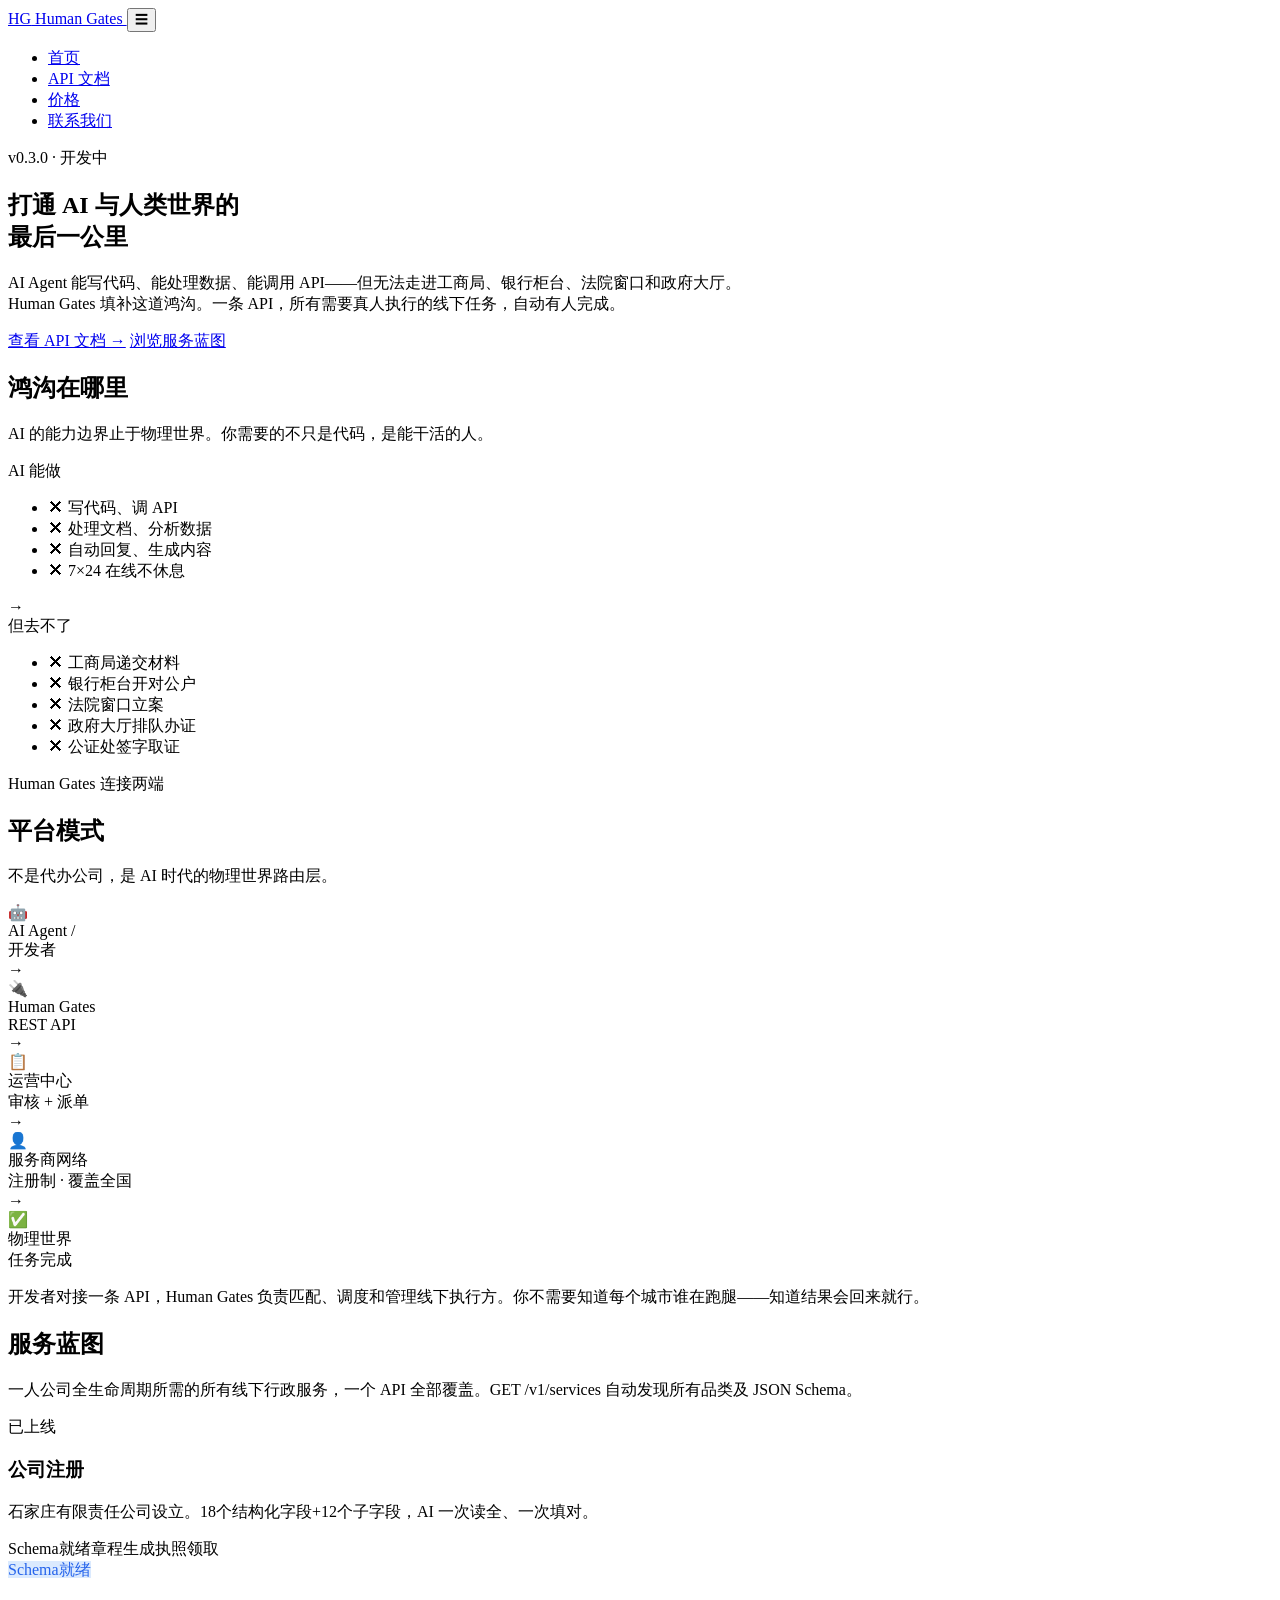
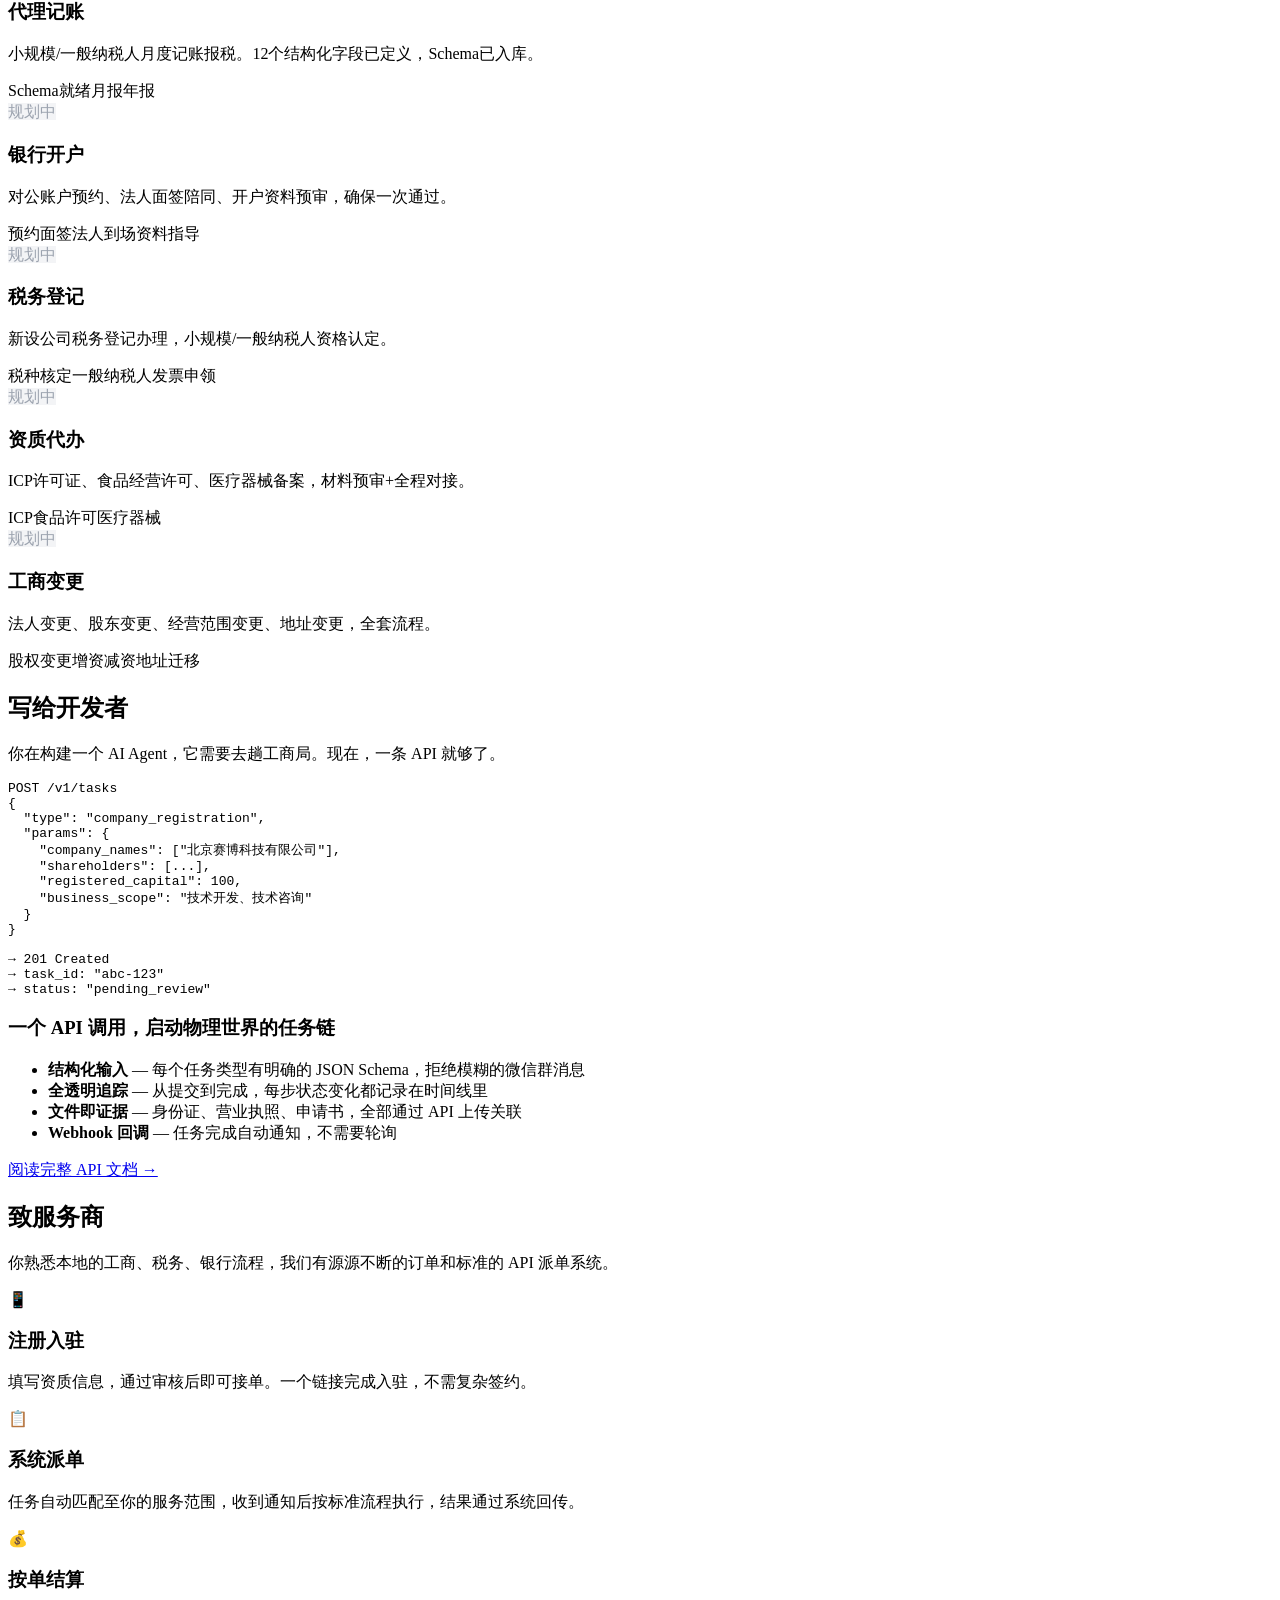
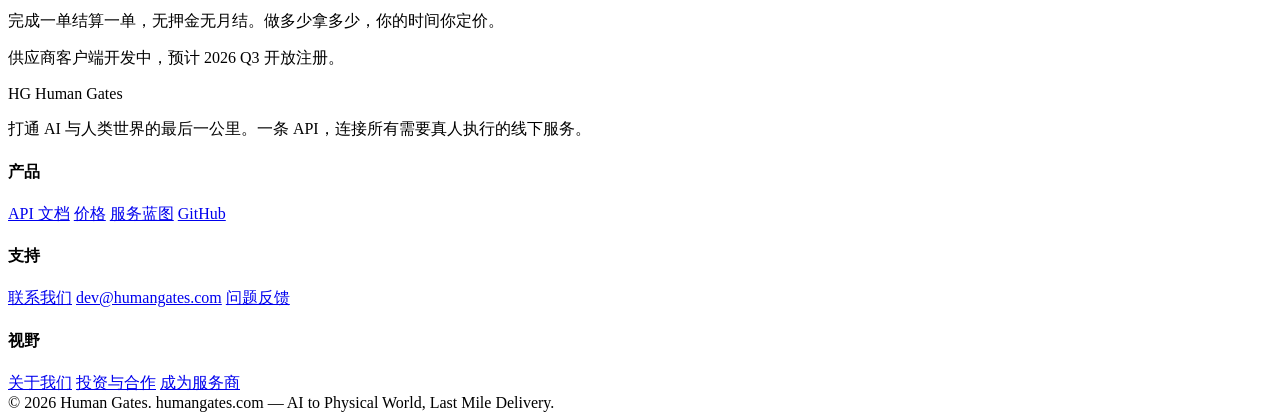
==== www/index.html @ 6cca4e90 "v0.3.0 — 能力体系 + e签宝集成 + 8状态状态机 + 文书生成" ====
<!DOCTYPE html>
<html lang="zh-CN">
<head>
  <meta charset="UTF-8">
  <meta name="viewport" content="width=device-width, initial-scale=1.0">
  <title>Human Gates — 打通 AI 与人类世界的最后一公里</title>
  <meta name="description" content="Human Gates 是 AI Agent 与物理世界之间的桥梁。通过统一 API 提交需要真人执行的任务——工商注册、银行开户、诉讼代办、跑腿办事——我们安排在当地的真人服务商完成，结果自动回传。">
  <link rel="stylesheet" href="/css/style.css">
  <link rel="icon" href="data:image/svg+xml,<svg xmlns='http://www.w3.org/2000/svg' viewBox='0 0 32 32'><rect width='32' height='32' rx='8' fill='%231a56db'/><text x='50%25' y='55%25' dominant-baseline='middle' text-anchor='middle' fill='white' font-size='18' font-weight='700' font-family='sans-serif'>HG</text></svg>">
</head>
<body>

  <!-- Nav -->
  <nav class="navbar">
    <div class="container">
      <a href="/" class="logo">
        <span class="logo-icon">HG</span>
        Human Gates
      </a>
      <button class="mobile-toggle" aria-label="菜单">☰</button>
      <ul class="nav-links">
        <li><a href="/" class="active">首页</a></li>
        <li><a href="/api-docs">API 文档</a></li>
        <li><a href="/pricing">价格</a></li>
        <li><a href="/pricing#contact" class="nav-cta">联系我们</a></li>
      </ul>
    </div>
  </nav>

  <!-- Hero -->
  <section class="hero">
    <div class="container">
      <span class="status-badge status-badge-live">v0.3.0 · 开发中</span>
      <h1>打通 AI 与人类世界的<br>最后一公里</h1>
      <p class="hero-lead">AI Agent 能写代码、能处理数据、能调用 API——但无法走进工商局、银行柜台、法院窗口和政府大厅。<br>Human Gates 填补这道鸿沟。一条 API，所有需要真人执行的线下任务，自动有人完成。</p>
      <div class="hero-actions">
        <a href="/api-docs" class="btn btn-primary">查看 API 文档 →</a>
        <a href="#blueprint" class="btn btn-secondary">浏览服务蓝图</a>
      </div>
    </div>
  </section>

  <!-- The Gap -->
  <section class="section section-alt">
    <div class="container">
      <h2 class="section-title">鸿沟在哪里</h2>
      <p class="section-subtitle">AI 的能力边界止于物理世界。你需要的不只是代码，是能干活的人。</p>
      <div class="gap-grid">
        <div class="gap-card gap-ai">
          <div class="gap-label">AI 能做</div>
          <ul>
            <li>✕ 写代码、调 API</li>
            <li>✕ 处理文档、分析数据</li>
            <li>✕ 自动回复、生成内容</li>
            <li>✕ 7×24 在线不休息</li>
          </ul>
        </div>
        <div class="gap-arrow">→</div>
        <div class="gap-card gap-human">
          <div class="gap-label">但去不了</div>
          <ul>
            <li>✕ 工商局递交材料</li>
            <li>✕ 银行柜台开对公户</li>
            <li>✕ 法院窗口立案</li>
            <li>✕ 政府大厅排队办证</li>
            <li>✕ 公证处签字取证</li>
          </ul>
        </div>
      </div>
      <div class="gap-bridge">
        <span class="gap-bridge-label">Human Gates 连接两端</span>
      </div>
    </div>
  </section>

  <!-- Platform Model -->
  <section class="section">
    <div class="container">
      <h2 class="section-title">平台模式</h2>
      <p class="section-subtitle">不是代办公司，是 AI 时代的物理世界路由层。</p>
      <div class="platform-flow">
        <div class="flow-node">
          <div class="flow-icon">🤖</div>
          <div class="flow-label">AI Agent /<br>开发者</div>
        </div>
        <div class="flow-connector">→</div>
        <div class="flow-node flow-node-api">
          <div class="flow-icon">🔌</div>
          <div class="flow-label">Human Gates<br><span>REST API</span></div>
        </div>
        <div class="flow-connector">→</div>
        <div class="flow-node flow-node-ops">
          <div class="flow-icon">📋</div>
          <div class="flow-label">运营中心<br><span>审核 + 派单</span></div>
        </div>
        <div class="flow-connector">→</div>
        <div class="flow-node flow-node-provider">
          <div class="flow-icon">👤</div>
          <div class="flow-label">服务商网络<br><span>注册制 · 覆盖全国</span></div>
        </div>
        <div class="flow-connector">→</div>
        <div class="flow-node flow-node-done">
          <div class="flow-icon">✅</div>
          <div class="flow-label">物理世界<br><span>任务完成</span></div>
        </div>
      </div>
      <div class="platform-note">
        <p>开发者对接一条 API，Human Gates 负责匹配、调度和管理线下执行方。你不需要知道每个城市谁在跑腿——知道结果会回来就行。</p>
      </div>
    </div>
  </section>

  <!-- Service Blueprint -->
  <section class="section section-alt" id="blueprint">
    <div class="container">
      <h2 class="section-title">服务蓝图</h2>
      <p class="section-subtitle">一人公司全生命周期所需的所有线下行政服务，一个 API 全部覆盖。GET /v1/services 自动发现所有品类及 JSON Schema。</p>
      <div class="blueprint-grid">
        <div class="blueprint-card blueprint-live">
          <div class="blueprint-header">
            <span class="blueprint-badge">已上线</span>
            <h3>公司注册</h3>
          </div>
          <p>石家庄有限责任公司设立。18个结构化字段+12个子字段，AI 一次读全、一次填对。</p>
          <div class="blueprint-tags">
            <span>Schema就绪</span><span>章程生成</span><span>执照领取</span>
          </div>
        </div>
        <div class="blueprint-card blueprint-coming">
          <div class="blueprint-header">
            <span class="blueprint-badge" style="background:#dbeafe;color:#2563eb;">Schema就绪</span>
            <h3>代理记账</h3>
          </div>
          <p>小规模/一般纳税人月度记账报税。12个结构化字段已定义，Schema已入库。</p>
          <div class="blueprint-tags">
            <span>Schema就绪</span><span>月报</span><span>年报</span>
          </div>
        </div>
        <div class="blueprint-card blueprint-planning">
          <div class="blueprint-header">
            <span class="blueprint-badge" style="background:#f3f4f6;color:#9ca3af;">规划中</span>
            <h3>银行开户</h3>
          </div>
          <p>对公账户预约、法人面签陪同、开户资料预审，确保一次通过。</p>
          <div class="blueprint-tags">
            <span>预约面签</span><span>法人到场</span><span>资料指导</span>
          </div>
        </div>
        <div class="blueprint-card blueprint-planning">
          <div class="blueprint-header">
            <span class="blueprint-badge" style="background:#f3f4f6;color:#9ca3af;">规划中</span>
            <h3>税务登记</h3>
          </div>
          <p>新设公司税务登记办理，小规模/一般纳税人资格认定。</p>
          <div class="blueprint-tags">
            <span>税种核定</span><span>一般纳税人</span><span>发票申领</span>
          </div>
        </div>
        <div class="blueprint-card blueprint-planning">
          <div class="blueprint-header">
            <span class="blueprint-badge" style="background:#f3f4f6;color:#9ca3af;">规划中</span>
            <h3>资质代办</h3>
          </div>
          <p>ICP许可证、食品经营许可、医疗器械备案，材料预审+全程对接。</p>
          <div class="blueprint-tags">
            <span>ICP</span><span>食品许可</span><span>医疗器械</span>
          </div>
        </div>
        <div class="blueprint-card blueprint-planning">
          <div class="blueprint-header">
            <span class="blueprint-badge" style="background:#f3f4f6;color:#9ca3af;">规划中</span>
            <h3>工商变更</h3>
          </div>
          <p>法人变更、股东变更、经营范围变更、地址变更，全套流程。</p>
          <div class="blueprint-tags">
            <span>股权变更</span><span>增资减资</span><span>地址迁移</span>
          </div>
        </div>
      </div>

    </div>
  </section>

  <!-- For Developers -->
  <section class="section">
    <div class="container">
      <h2 class="section-title">写给开发者</h2>
      <p class="section-subtitle">你在构建一个 AI Agent，它需要去趟工商局。现在，一条 API 就够了。</p>
      <div class="dev-message">
        <div class="dev-code">
          <pre><code>POST /v1/tasks
{
  "type": "company_registration",
  "params": {
    "company_names": ["北京赛博科技有限公司"],
    "shareholders": [...],
    "registered_capital": 100,
    "business_scope": "技术开发、技术咨询"
  }
}

→ 201 Created
→ task_id: "abc-123"
→ status: "pending_review"</code></pre>
        </div>
        <div class="dev-text">
          <h3>一个 API 调用，启动物理世界的任务链</h3>
          <ul>
            <li><strong>结构化输入</strong> — 每个任务类型有明确的 JSON Schema，拒绝模糊的微信群消息</li>
            <li><strong>全透明追踪</strong> — 从提交到完成，每步状态变化都记录在时间线里</li>
            <li><strong>文件即证据</strong> — 身份证、营业执照、申请书，全部通过 API 上传关联</li>
            <li><strong>Webhook 回调</strong> — 任务完成自动通知，不需要轮询</li>
          </ul>
          <a href="/api-docs" class="btn btn-primary">阅读完整 API 文档 →</a>
        </div>
      </div>
    </div>
  </section>

  <!-- Supplier -->
  <section class="section section-alt">
    <div class="container">
      <h2 class="section-title">致服务商</h2>
      <p class="section-subtitle">你熟悉本地的工商、税务、银行流程，我们有源源不断的订单和标准的 API 派单系统。</p>
      <div class="supplier-grid">
        <div class="supplier-card">
          <div class="supplier-icon">📱</div>
          <h3>注册入驻</h3>
          <p>填写资质信息，通过审核后即可接单。一个链接完成入驻，不需复杂签约。</p>
        </div>
        <div class="supplier-card">
          <div class="supplier-icon">📋</div>
          <h3>系统派单</h3>
          <p>任务自动匹配至你的服务范围，收到通知后按标准流程执行，结果通过系统回传。</p>
        </div>
        <div class="supplier-card">
          <div class="supplier-icon">💰</div>
          <h3>按单结算</h3>
          <p>完成一单结算一单，无押金无月结。做多少拿多少，你的时间你定价。</p>
        </div>
      </div>
      <p class="supplier-cta">供应商客户端开发中，预计 2026 Q3 开放注册。</p>
    </div>
  </section>

  <!-- Footer -->
  <footer class="footer">
    <div class="container">
      <div class="footer-grid">
        <div class="footer-brand">
          <div class="logo">
            <span class="logo-icon">HG</span>
            Human Gates
          </div>
          <p>打通 AI 与人类世界的最后一公里。一条 API，连接所有需要真人执行的线下服务。</p>
        </div>
        <div class="footer-col">
          <h4>产品</h4>
          <a href="/api-docs">API 文档</a>
          <a href="/pricing">价格</a>
          <a href="#blueprint">服务蓝图</a>
          <a href="https://github.com/nassen-yin/humangates">GitHub</a>
        </div>
        <div class="footer-col">
          <h4>支持</h4>
          <a href="/pricing#contact">联系我们</a>
          <a href="mailto:dev@humangates.com">dev@humangates.com</a>
          <a href="https://github.com/nassen-yin/humangates/issues">问题反馈</a>
        </div>
        <div class="footer-col">
          <h4>视野</h4>
          <a href="#">关于我们</a>
          <a href="#">投资与合作</a>
          <a href="#">成为服务商</a>
        </div>
      </div>
      <div class="footer-bottom">
        © 2026 Human Gates. humangates.com — AI to Physical World, Last Mile Delivery.
      </div>
    </div>
  </footer>

  <script src="/js/main.js"></script>
</body>
</html>
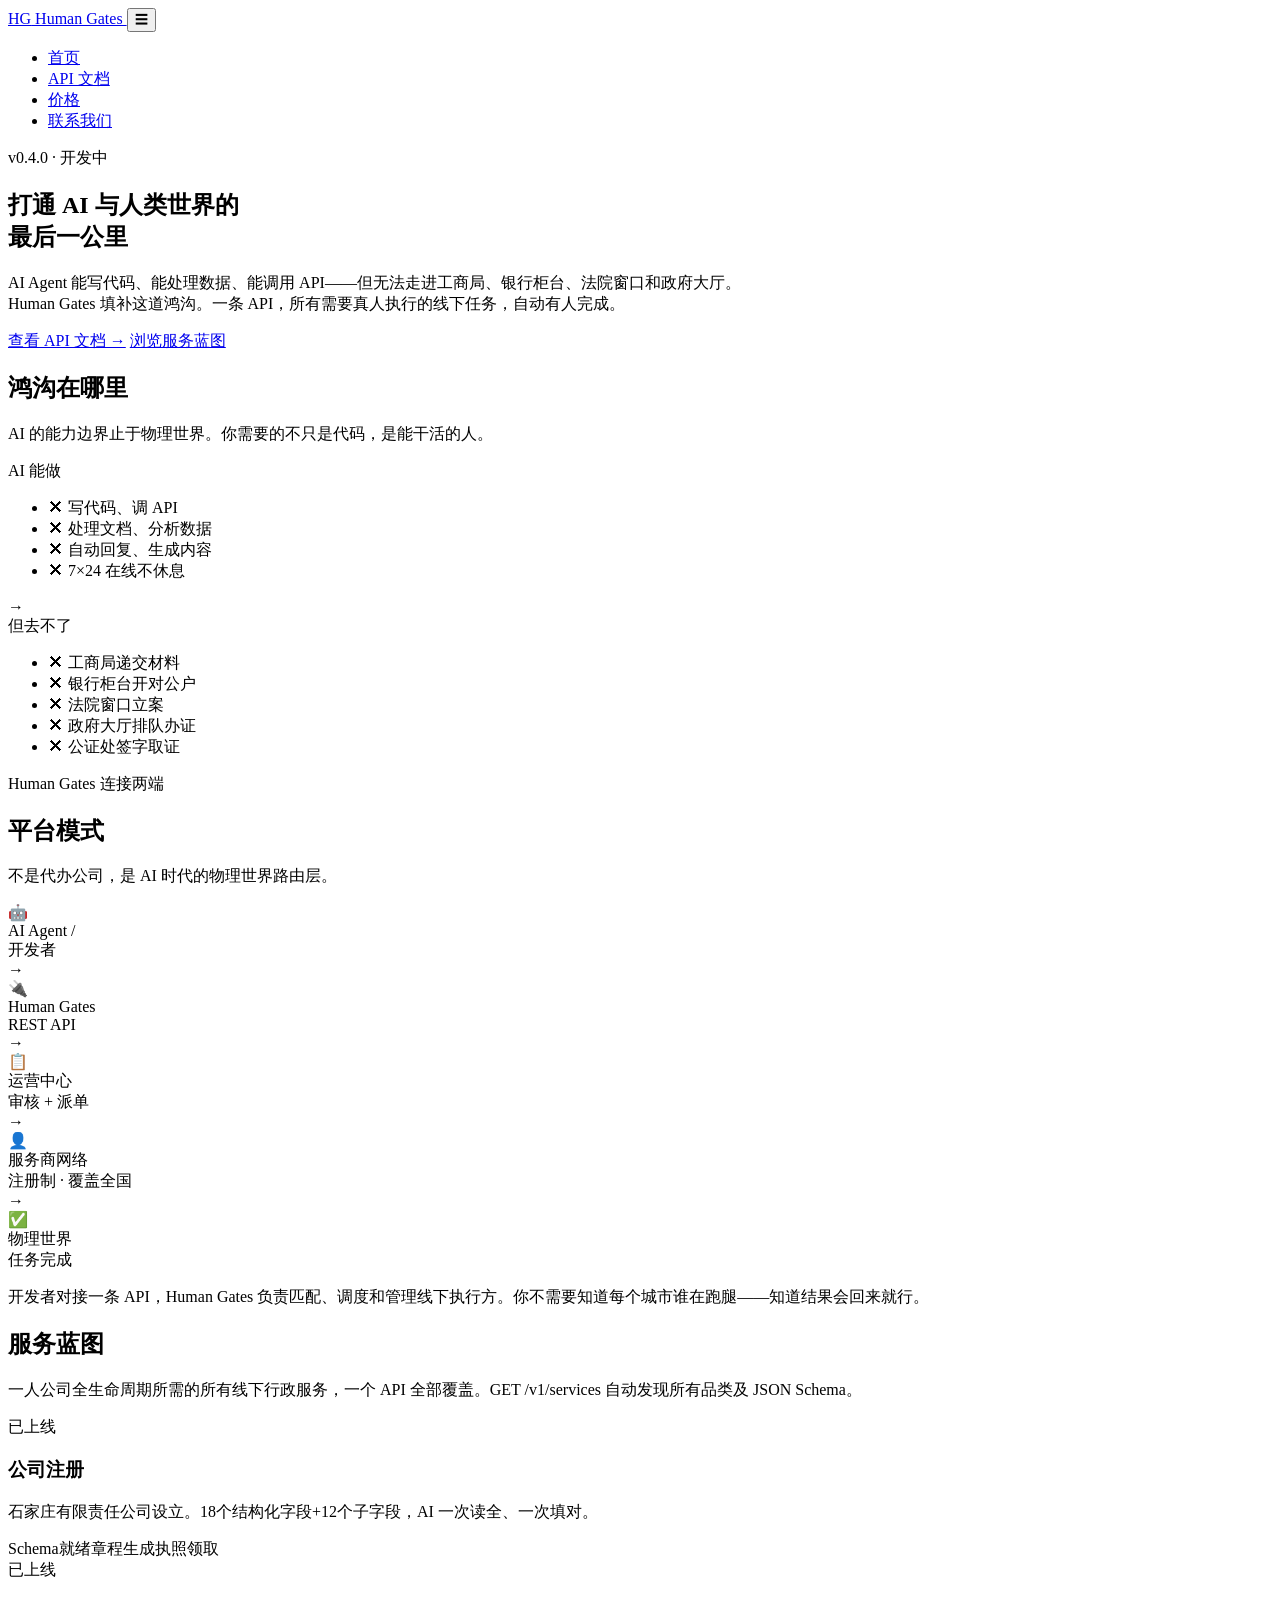
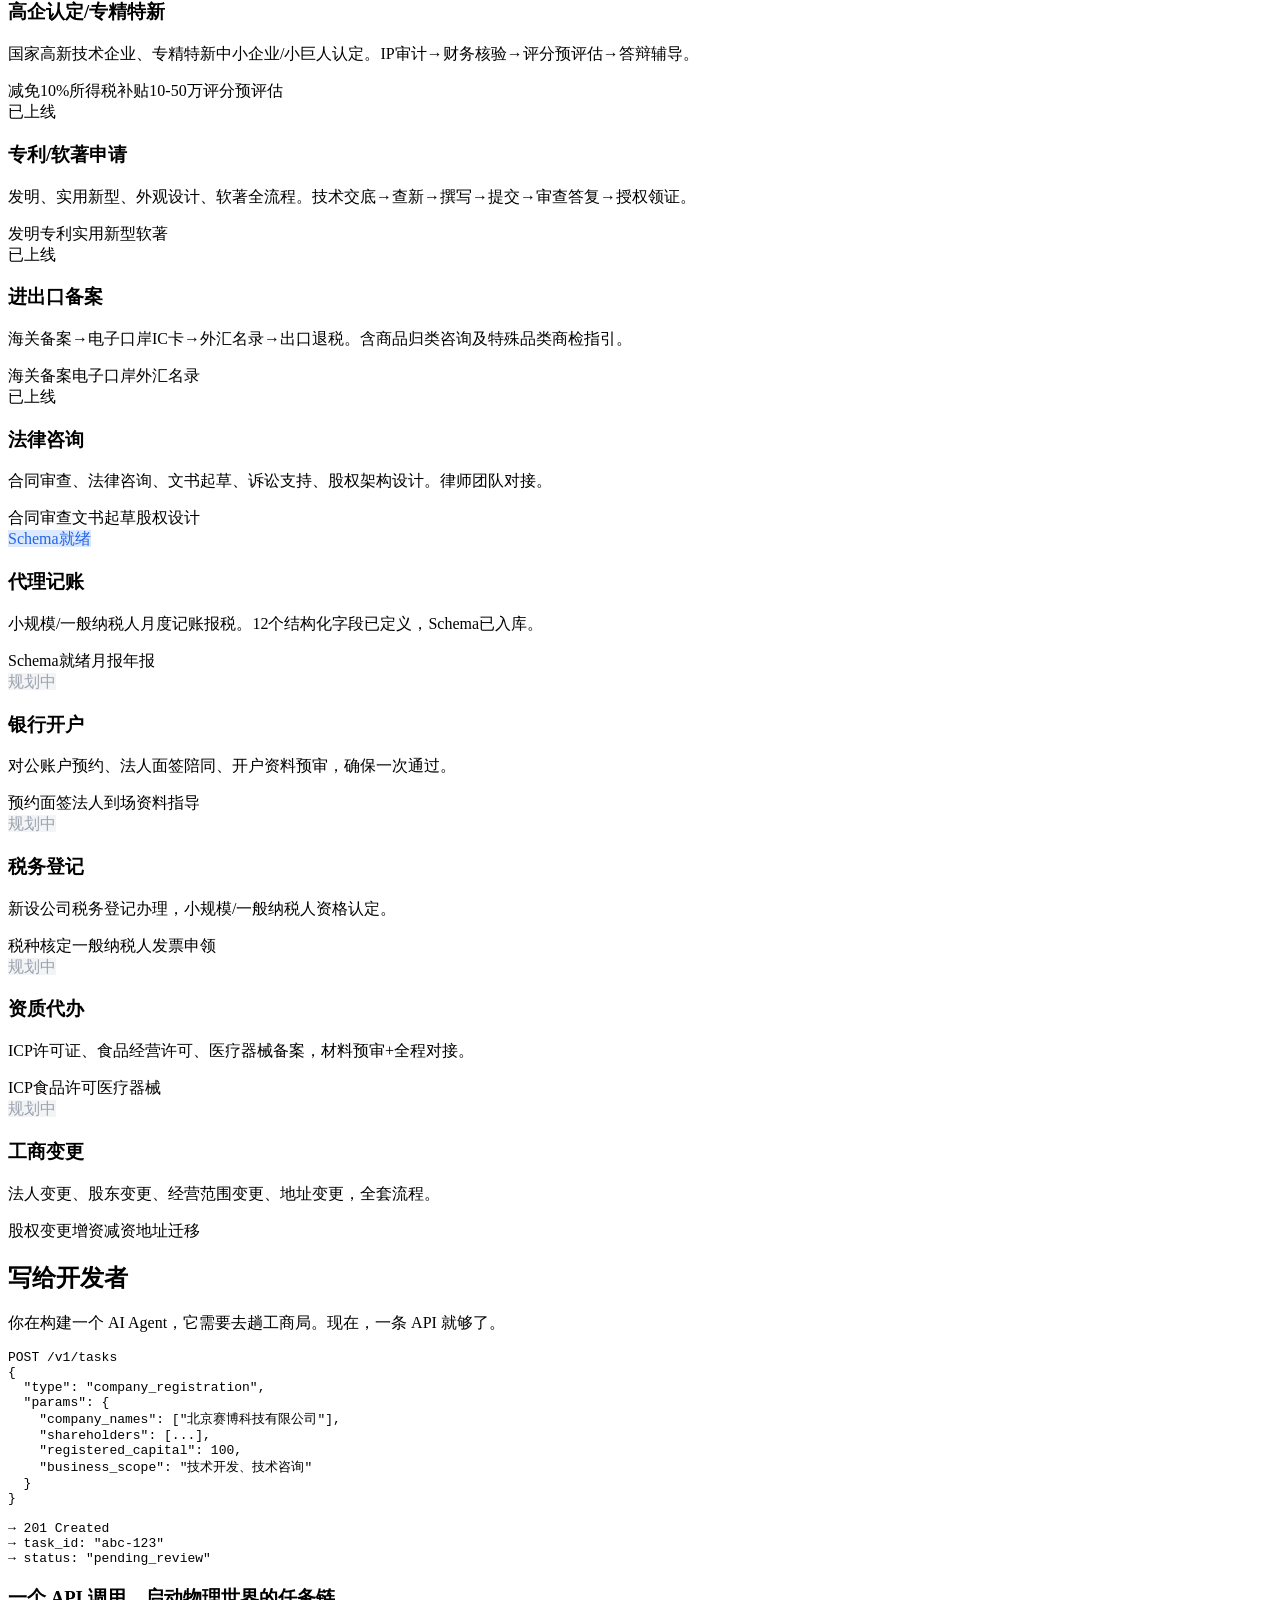
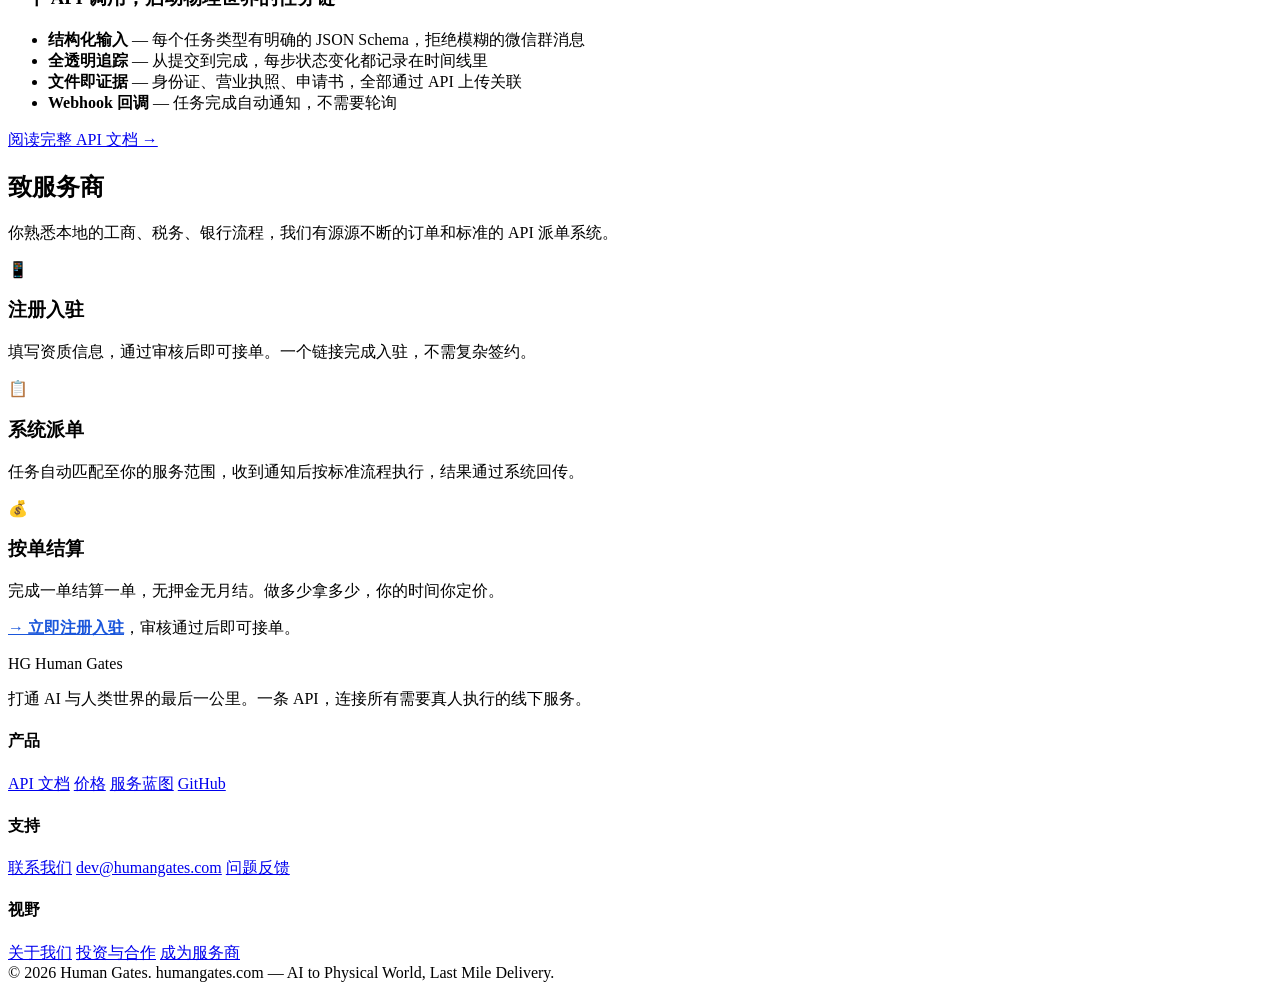
==== commit 4dfca032: "v0.4.0 — 4 new service categories: 高企认定/专精特新, 专利/软著, 进出口备案, 法律咨询" ====
--- a/www/index.html
+++ b/www/index.html
@@ -30,7 +30,7 @@
   <!-- Hero -->
   <section class="hero">
     <div class="container">
-      <span class="status-badge status-badge-live">v0.3.0 · 开发中</span>
+      <span class="status-badge status-badge-live">v0.4.0 · 开发中</span>
       <h1>打通 AI 与人类世界的<br>最后一公里</h1>
       <p class="hero-lead">AI Agent 能写代码、能处理数据、能调用 API——但无法走进工商局、银行柜台、法院窗口和政府大厅。<br>Human Gates 填补这道鸿沟。一条 API，所有需要真人执行的线下任务，自动有人完成。</p>
       <div class="hero-actions">
@@ -124,6 +124,46 @@
           <p>石家庄有限责任公司设立。18个结构化字段+12个子字段，AI 一次读全、一次填对。</p>
           <div class="blueprint-tags">
             <span>Schema就绪</span><span>章程生成</span><span>执照领取</span>
+          </div>
+        </div>
+        <div class="blueprint-card blueprint-live">
+          <div class="blueprint-header">
+            <span class="blueprint-badge">已上线</span>
+            <h3>高企认定/专精特新</h3>
+          </div>
+          <p>国家高新技术企业、专精特新中小企业/小巨人认定。IP审计→财务核验→评分预评估→答辩辅导。</p>
+          <div class="blueprint-tags">
+            <span>减免10%所得税</span><span>补贴10-50万</span><span>评分预评估</span>
+          </div>
+        </div>
+        <div class="blueprint-card blueprint-live">
+          <div class="blueprint-header">
+            <span class="blueprint-badge">已上线</span>
+            <h3>专利/软著申请</h3>
+          </div>
+          <p>发明、实用新型、外观设计、软著全流程。技术交底→查新→撰写→提交→审查答复→授权领证。</p>
+          <div class="blueprint-tags">
+            <span>发明专利</span><span>实用新型</span><span>软著</span>
+          </div>
+        </div>
+        <div class="blueprint-card blueprint-live">
+          <div class="blueprint-header">
+            <span class="blueprint-badge">已上线</span>
+            <h3>进出口备案</h3>
+          </div>
+          <p>海关备案→电子口岸IC卡→外汇名录→出口退税。含商品归类咨询及特殊品类商检指引。</p>
+          <div class="blueprint-tags">
+            <span>海关备案</span><span>电子口岸</span><span>外汇名录</span>
+          </div>
+        </div>
+        <div class="blueprint-card blueprint-live">
+          <div class="blueprint-header">
+            <span class="blueprint-badge">已上线</span>
+            <h3>法律咨询</h3>
+          </div>
+          <p>合同审查、法律咨询、文书起草、诉讼支持、股权架构设计。律师团队对接。</p>
+          <div class="blueprint-tags">
+            <span>合同审查</span><span>文书起草</span><span>股权设计</span>
           </div>
         </div>
         <div class="blueprint-card blueprint-coming">
@@ -239,7 +279,7 @@
           <p>完成一单结算一单，无押金无月结。做多少拿多少，你的时间你定价。</p>
         </div>
       </div>
-      <p class="supplier-cta">供应商客户端开发中，预计 2026 Q3 开放注册。</p>
+      <p class="supplier-cta"><a href="/supplier-register" style="color:#1a56db;font-weight:600;">→ 立即注册入驻</a>，审核通过后即可接单。</p>
     </div>
   </section>
 
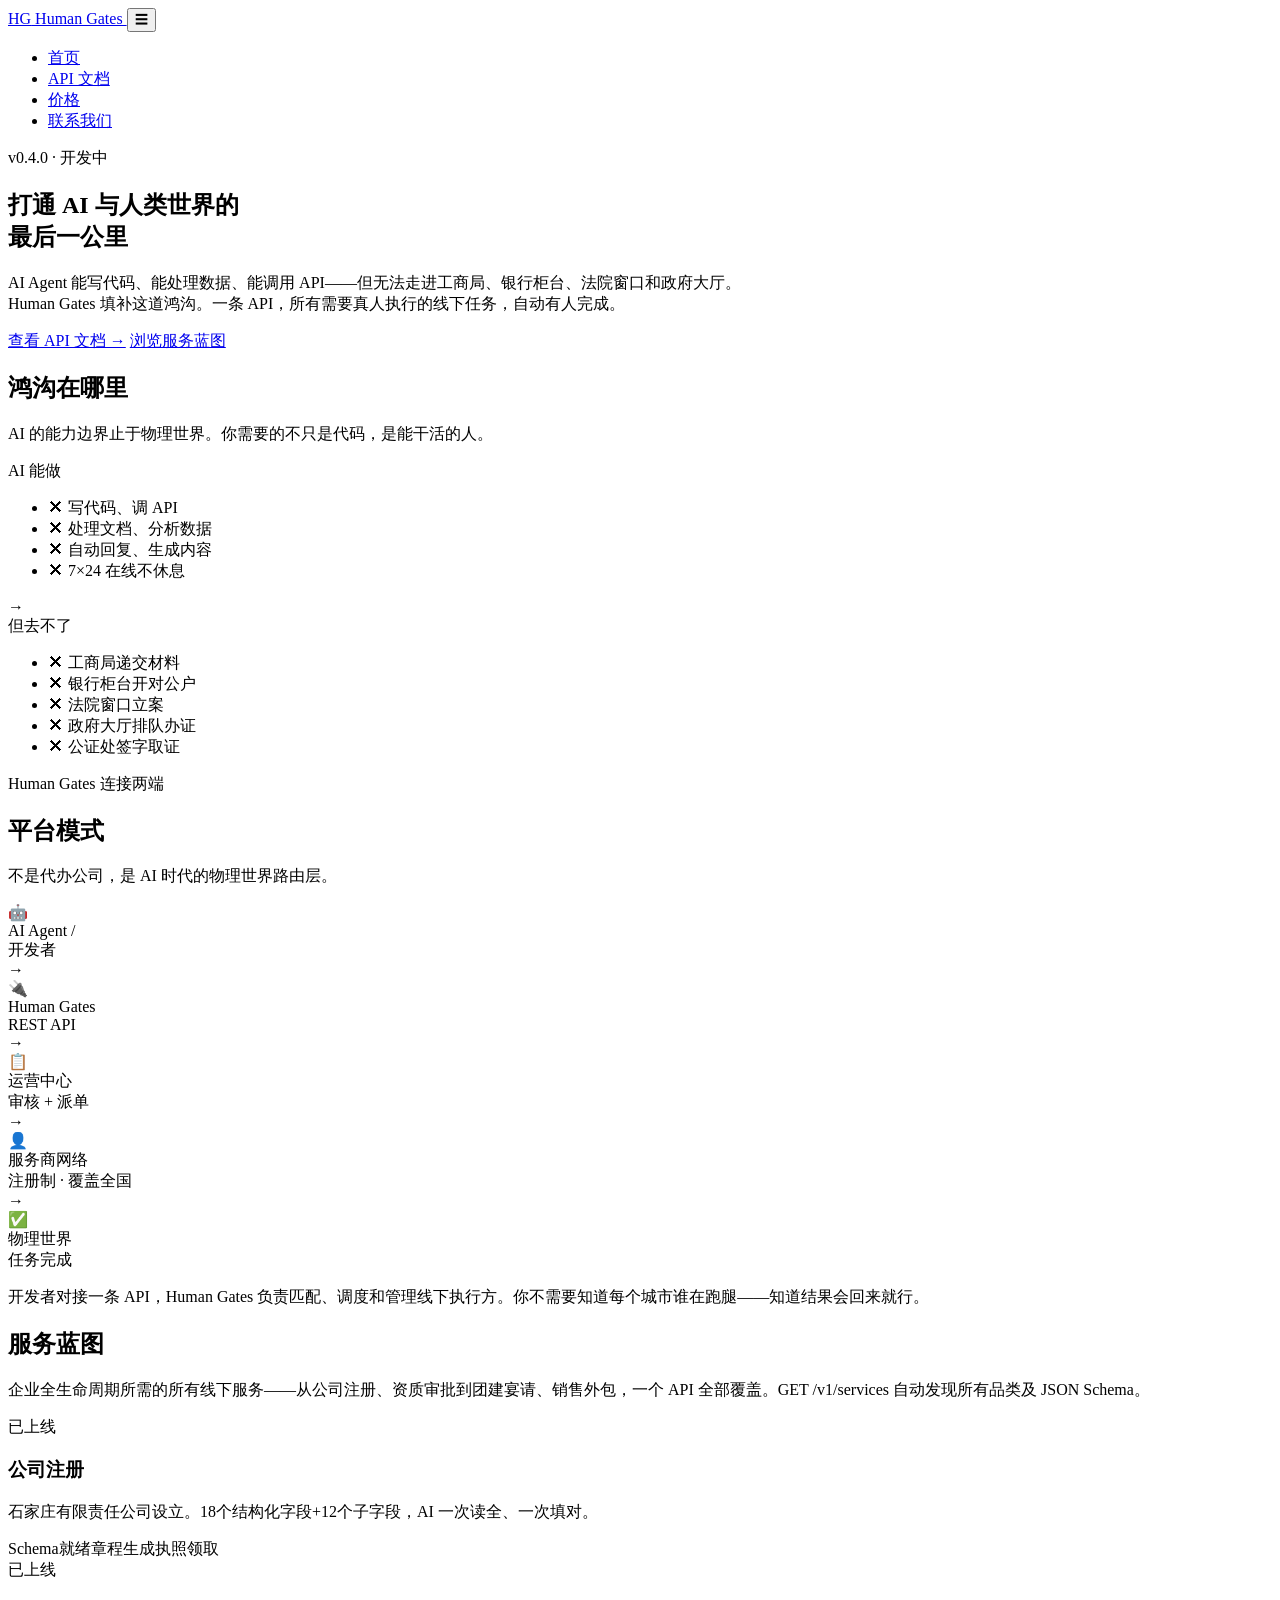
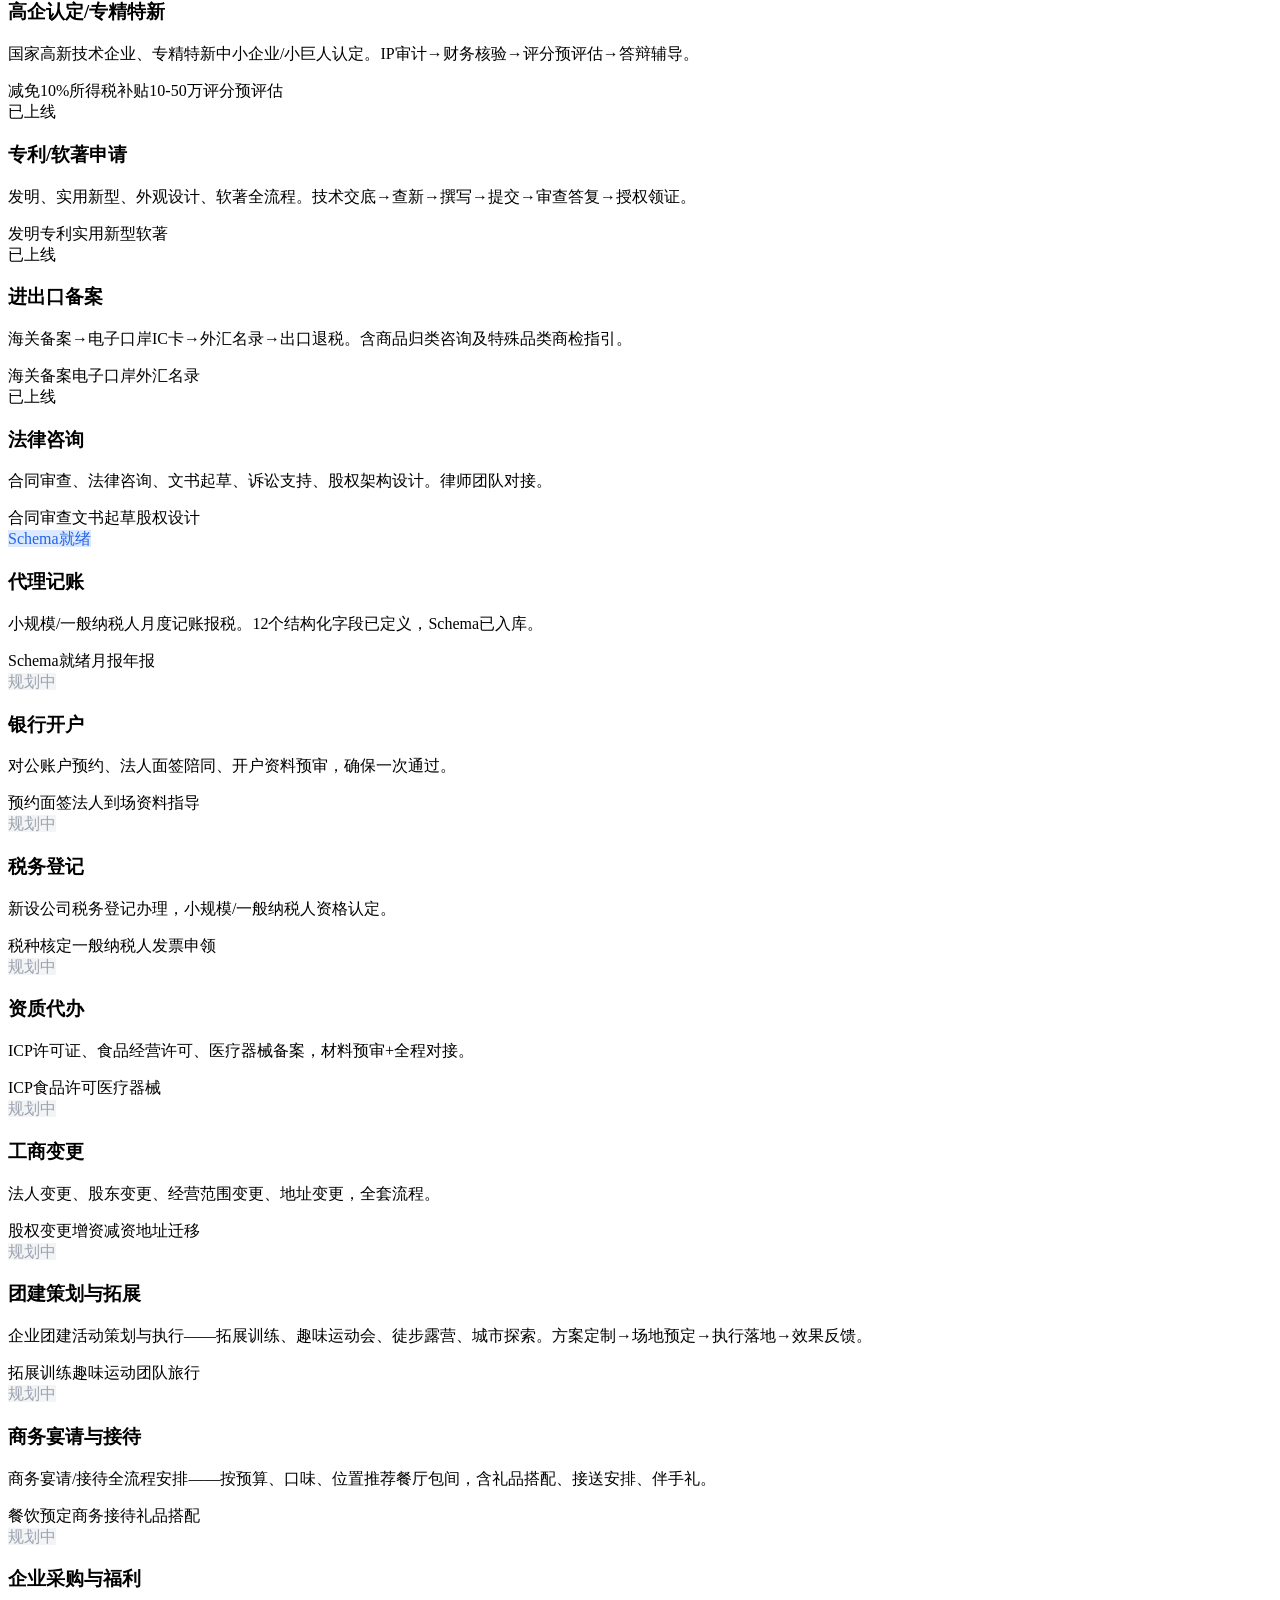
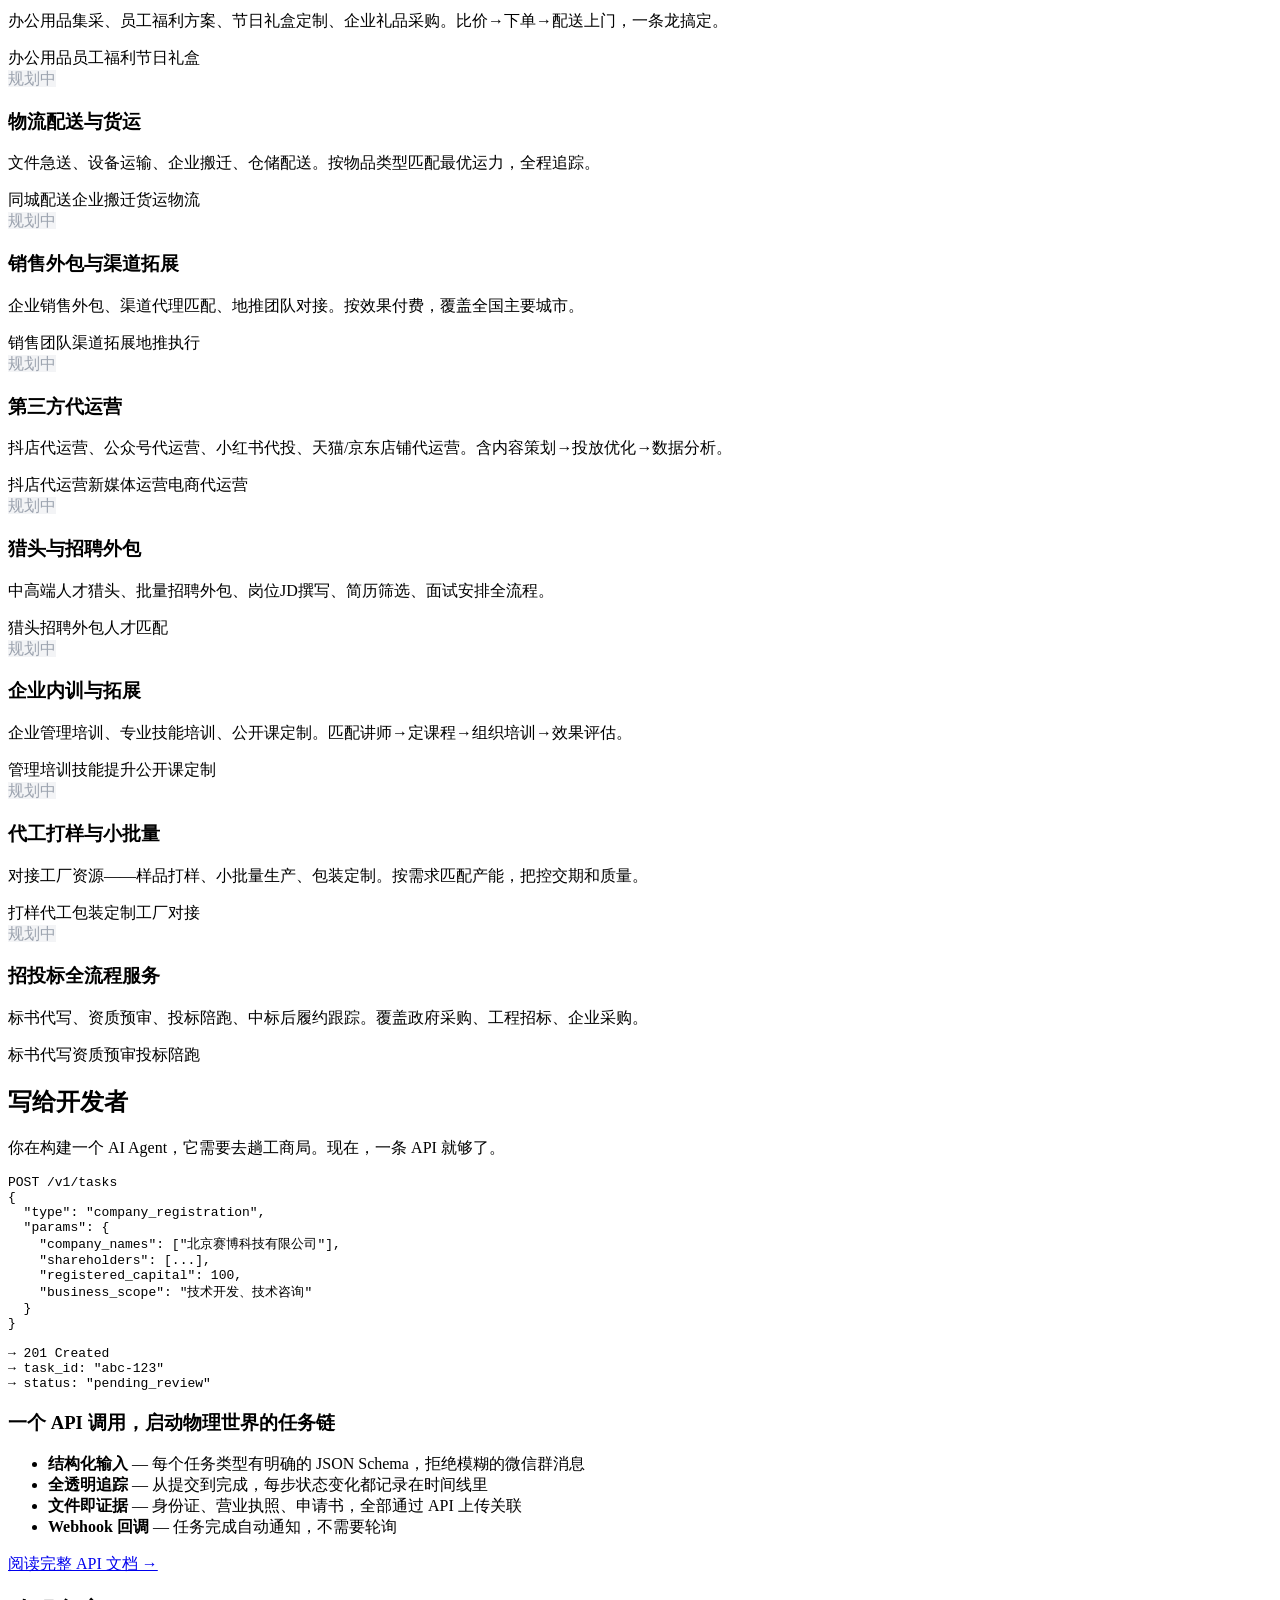
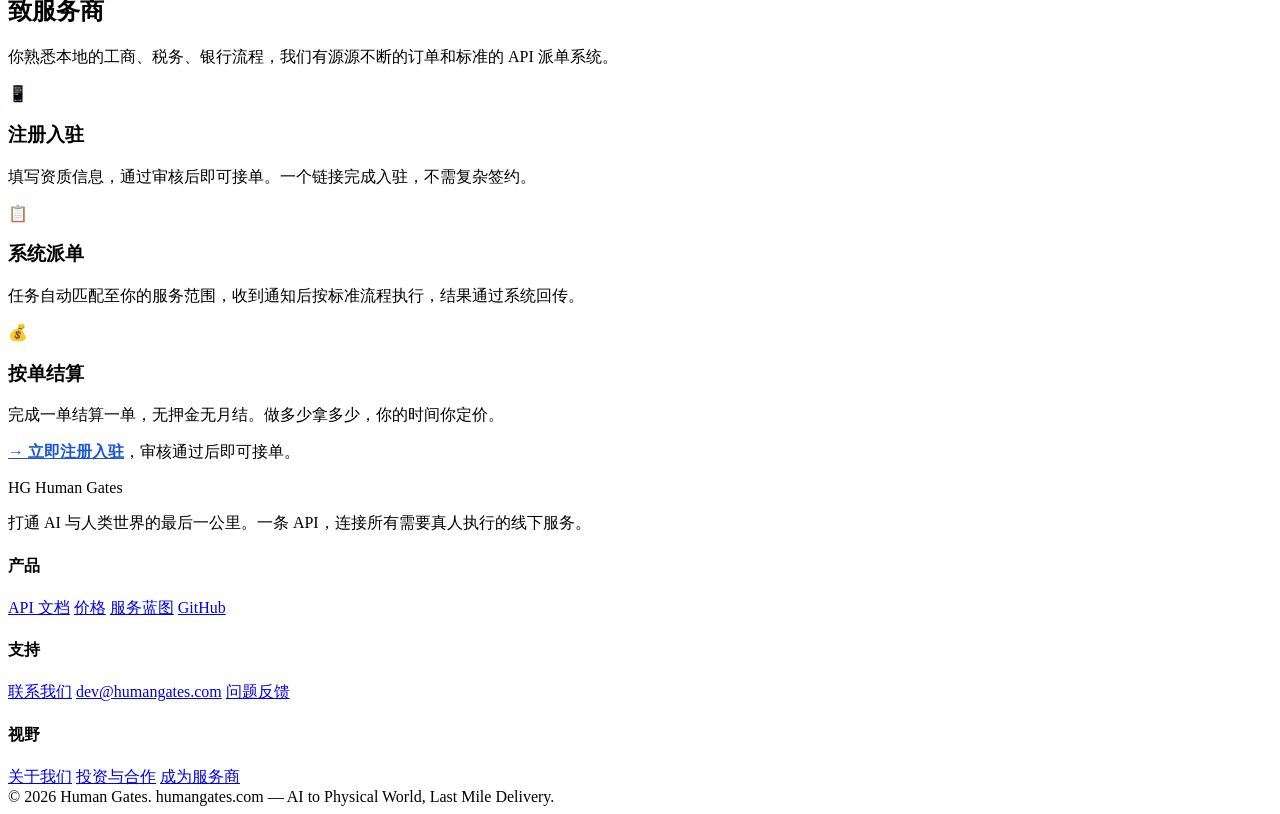
==== commit 28e0cfe6: "v0.4.1 — 企业运营服务蓝图扩展: 新增10个品类(团建/宴请/采购/配送/销售外包/代运营/猎头/内训/代工/招投标)" ====
--- a/www/index.html
+++ b/www/index.html
@@ -114,7 +114,7 @@
   <section class="section section-alt" id="blueprint">
     <div class="container">
       <h2 class="section-title">服务蓝图</h2>
-      <p class="section-subtitle">一人公司全生命周期所需的所有线下行政服务，一个 API 全部覆盖。GET /v1/services 自动发现所有品类及 JSON Schema。</p>
+      <p class="section-subtitle">企业全生命周期所需的所有线下服务——从公司注册、资质审批到团建宴请、销售外包，一个 API 全部覆盖。GET /v1/services 自动发现所有品类及 JSON Schema。</p>
       <div class="blueprint-grid">
         <div class="blueprint-card blueprint-live">
           <div class="blueprint-header">
@@ -214,6 +214,107 @@
           <p>法人变更、股东变更、经营范围变更、地址变更，全套流程。</p>
           <div class="blueprint-tags">
             <span>股权变更</span><span>增资减资</span><span>地址迁移</span>
+          </div>
+        </div>
+        <!-- 企业运营服务 -->
+        <div class="blueprint-card blueprint-planning">
+          <div class="blueprint-header">
+            <span class="blueprint-badge" style="background:#f3f4f6;color:#9ca3af;">规划中</span>
+            <h3>团建策划与拓展</h3>
+          </div>
+          <p>企业团建活动策划与执行——拓展训练、趣味运动会、徒步露营、城市探索。方案定制→场地预定→执行落地→效果反馈。</p>
+          <div class="blueprint-tags">
+            <span>拓展训练</span><span>趣味运动</span><span>团队旅行</span>
+          </div>
+        </div>
+        <div class="blueprint-card blueprint-planning">
+          <div class="blueprint-header">
+            <span class="blueprint-badge" style="background:#f3f4f6;color:#9ca3af;">规划中</span>
+            <h3>商务宴请与接待</h3>
+          </div>
+          <p>商务宴请/接待全流程安排——按预算、口味、位置推荐餐厅包间，含礼品搭配、接送安排、伴手礼。</p>
+          <div class="blueprint-tags">
+            <span>餐饮预定</span><span>商务接待</span><span>礼品搭配</span>
+          </div>
+        </div>
+        <div class="blueprint-card blueprint-planning">
+          <div class="blueprint-header">
+            <span class="blueprint-badge" style="background:#f3f4f6;color:#9ca3af;">规划中</span>
+            <h3>企业采购与福利</h3>
+          </div>
+          <p>办公用品集采、员工福利方案、节日礼盒定制、企业礼品采购。比价→下单→配送上门，一条龙搞定。</p>
+          <div class="blueprint-tags">
+            <span>办公用品</span><span>员工福利</span><span>节日礼盒</span>
+          </div>
+        </div>
+        <div class="blueprint-card blueprint-planning">
+          <div class="blueprint-header">
+            <span class="blueprint-badge" style="background:#f3f4f6;color:#9ca3af;">规划中</span>
+            <h3>物流配送与货运</h3>
+          </div>
+          <p>文件急送、设备运输、企业搬迁、仓储配送。按物品类型匹配最优运力，全程追踪。</p>
+          <div class="blueprint-tags">
+            <span>同城配送</span><span>企业搬迁</span><span>货运物流</span>
+          </div>
+        </div>
+        <div class="blueprint-card blueprint-planning">
+          <div class="blueprint-header">
+            <span class="blueprint-badge" style="background:#f3f4f6;color:#9ca3af;">规划中</span>
+            <h3>销售外包与渠道拓展</h3>
+          </div>
+          <p>企业销售外包、渠道代理匹配、地推团队对接。按效果付费，覆盖全国主要城市。</p>
+          <div class="blueprint-tags">
+            <span>销售团队</span><span>渠道拓展</span><span>地推执行</span>
+          </div>
+        </div>
+        <div class="blueprint-card blueprint-planning">
+          <div class="blueprint-header">
+            <span class="blueprint-badge" style="background:#f3f4f6;color:#9ca3af;">规划中</span>
+            <h3>第三方代运营</h3>
+          </div>
+          <p>抖店代运营、公众号代运营、小红书代投、天猫/京东店铺代运营。含内容策划→投放优化→数据分析。</p>
+          <div class="blueprint-tags">
+            <span>抖店代运营</span><span>新媒体运营</span><span>电商代运营</span>
+          </div>
+        </div>
+        <div class="blueprint-card blueprint-planning">
+          <div class="blueprint-header">
+            <span class="blueprint-badge" style="background:#f3f4f6;color:#9ca3af;">规划中</span>
+            <h3>猎头与招聘外包</h3>
+          </div>
+          <p>中高端人才猎头、批量招聘外包、岗位JD撰写、简历筛选、面试安排全流程。</p>
+          <div class="blueprint-tags">
+            <span>猎头</span><span>招聘外包</span><span>人才匹配</span>
+          </div>
+        </div>
+        <div class="blueprint-card blueprint-planning">
+          <div class="blueprint-header">
+            <span class="blueprint-badge" style="background:#f3f4f6;color:#9ca3af;">规划中</span>
+            <h3>企业内训与拓展</h3>
+          </div>
+          <p>企业管理培训、专业技能培训、公开课定制。匹配讲师→定课程→组织培训→效果评估。</p>
+          <div class="blueprint-tags">
+            <span>管理培训</span><span>技能提升</span><span>公开课定制</span>
+          </div>
+        </div>
+        <div class="blueprint-card blueprint-planning">
+          <div class="blueprint-header">
+            <span class="blueprint-badge" style="background:#f3f4f6;color:#9ca3af;">规划中</span>
+            <h3>代工打样与小批量</h3>
+          </div>
+          <p>对接工厂资源——样品打样、小批量生产、包装定制。按需求匹配产能，把控交期和质量。</p>
+          <div class="blueprint-tags">
+            <span>打样代工</span><span>包装定制</span><span>工厂对接</span>
+          </div>
+        </div>
+        <div class="blueprint-card blueprint-planning">
+          <div class="blueprint-header">
+            <span class="blueprint-badge" style="background:#f3f4f6;color:#9ca3af;">规划中</span>
+            <h3>招投标全流程服务</h3>
+          </div>
+          <p>标书代写、资质预审、投标陪跑、中标后履约跟踪。覆盖政府采购、工程招标、企业采购。</p>
+          <div class="blueprint-tags">
+            <span>标书代写</span><span>资质预审</span><span>投标陪跑</span>
           </div>
         </div>
       </div>
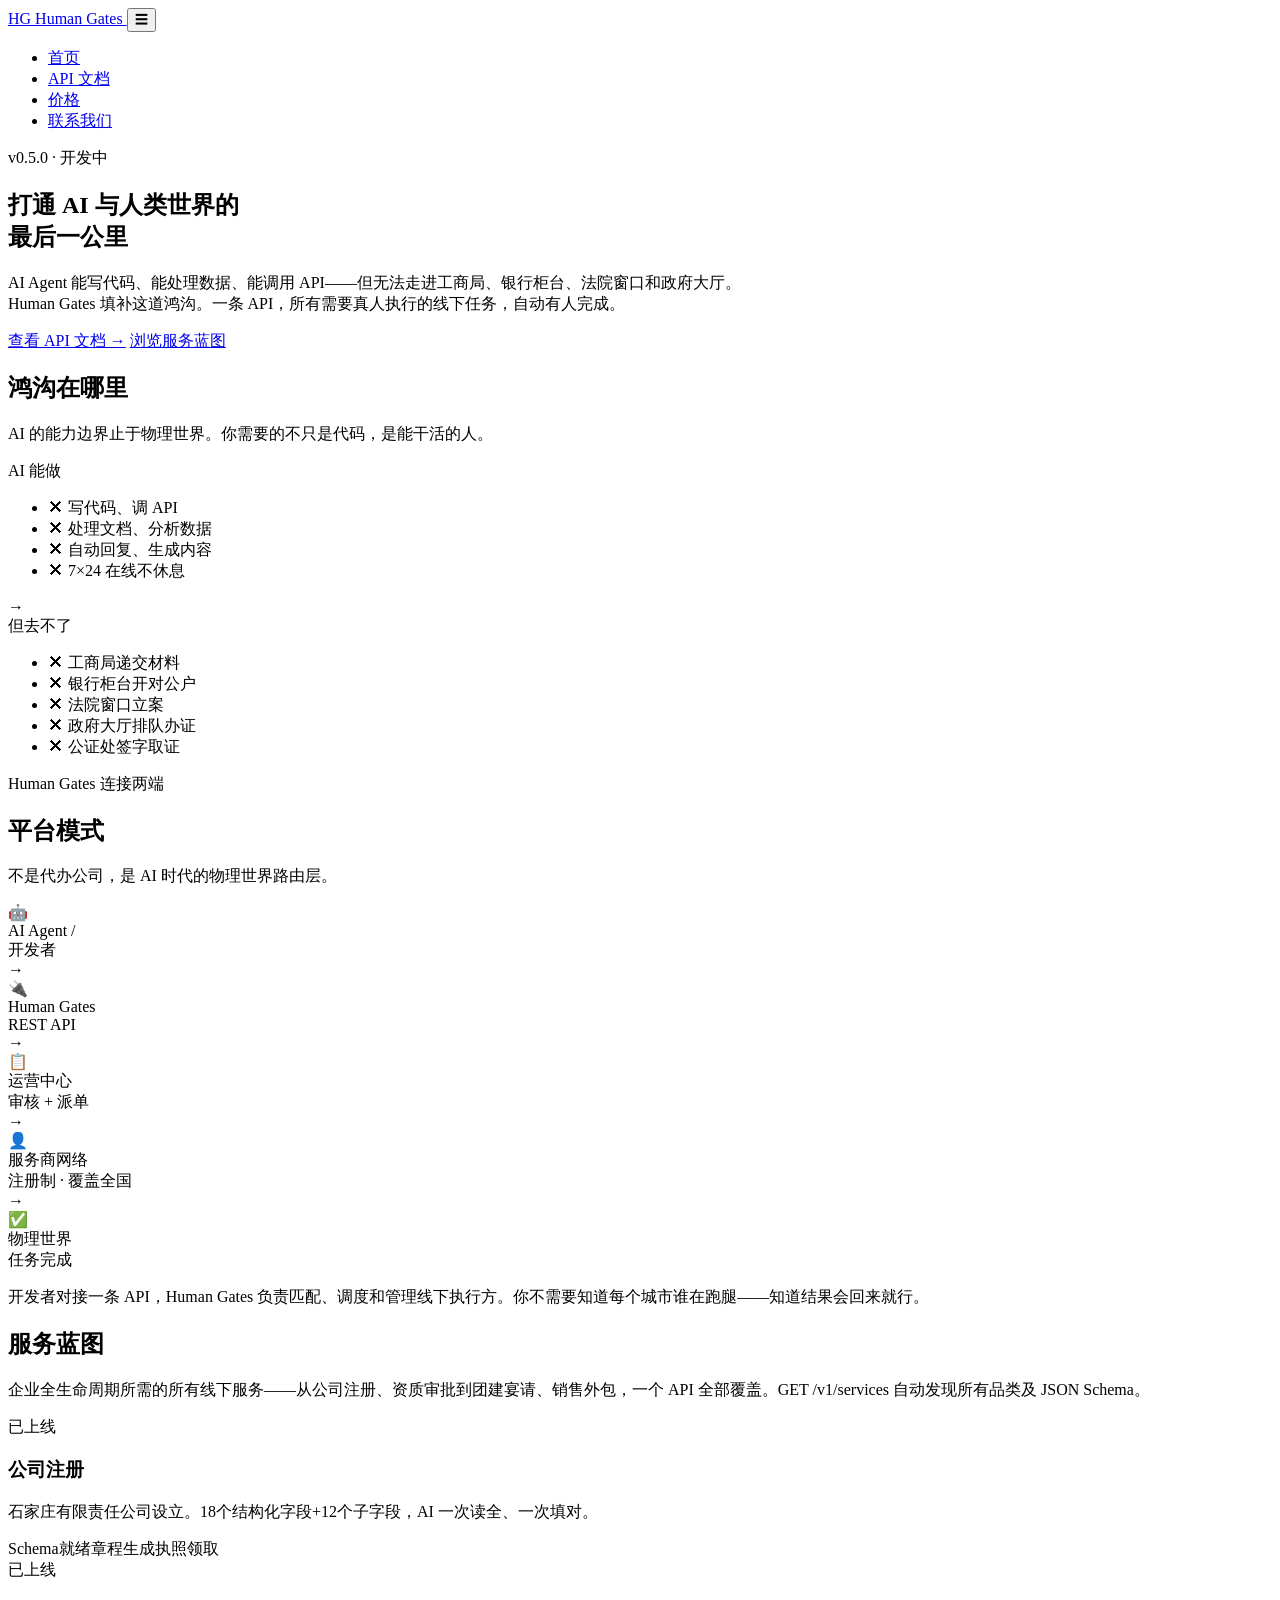
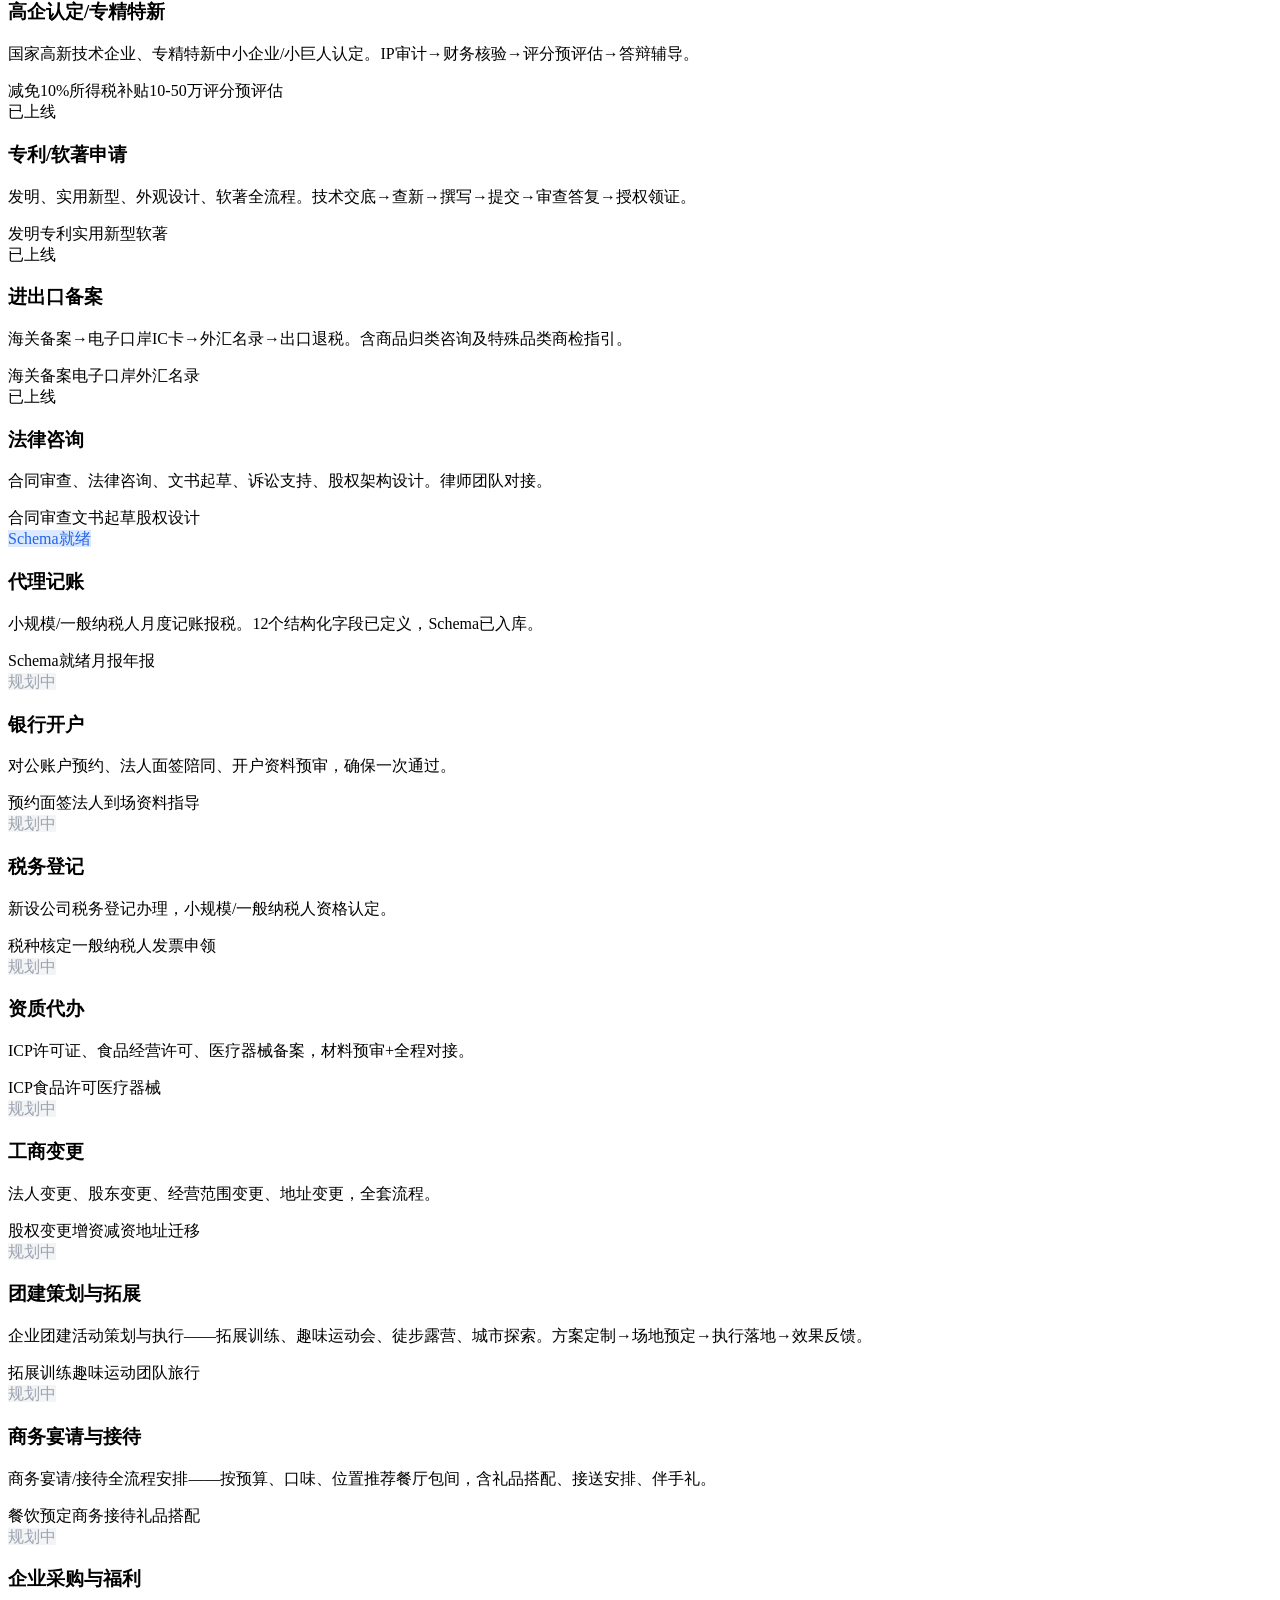
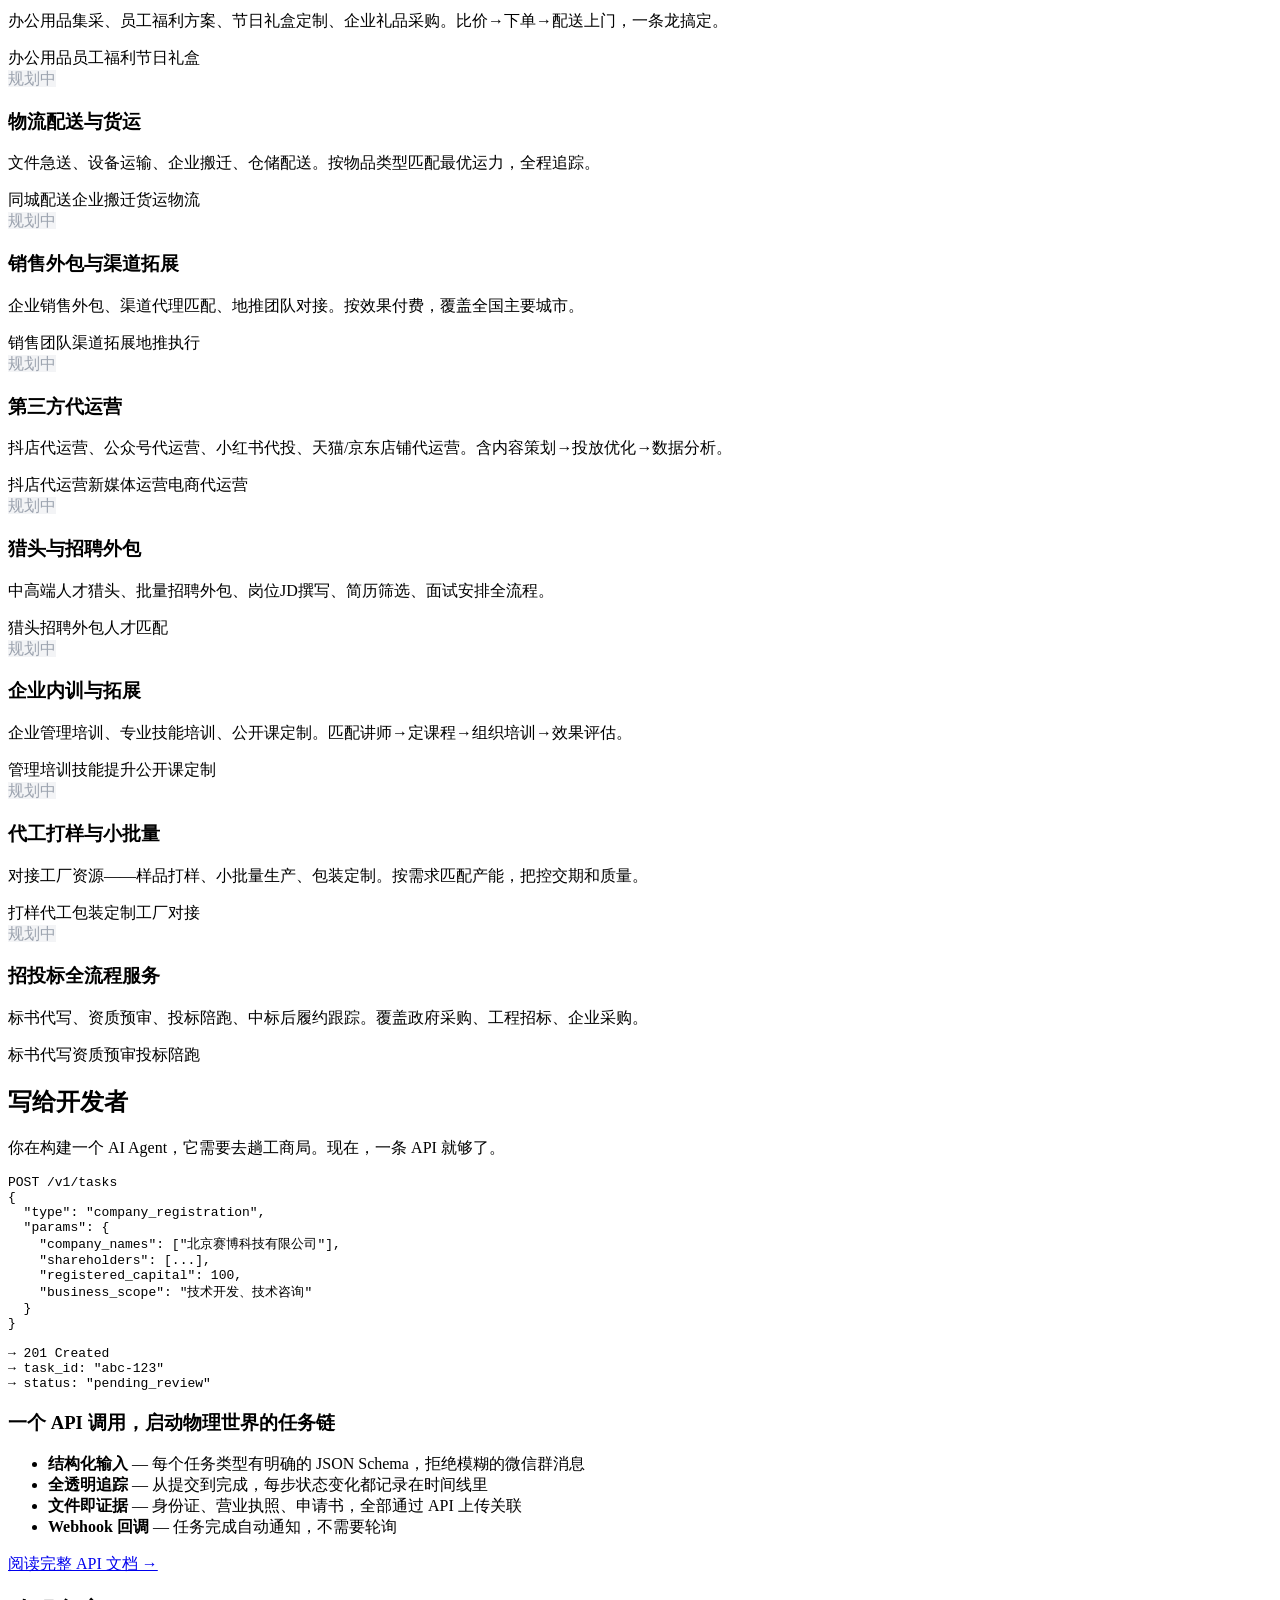
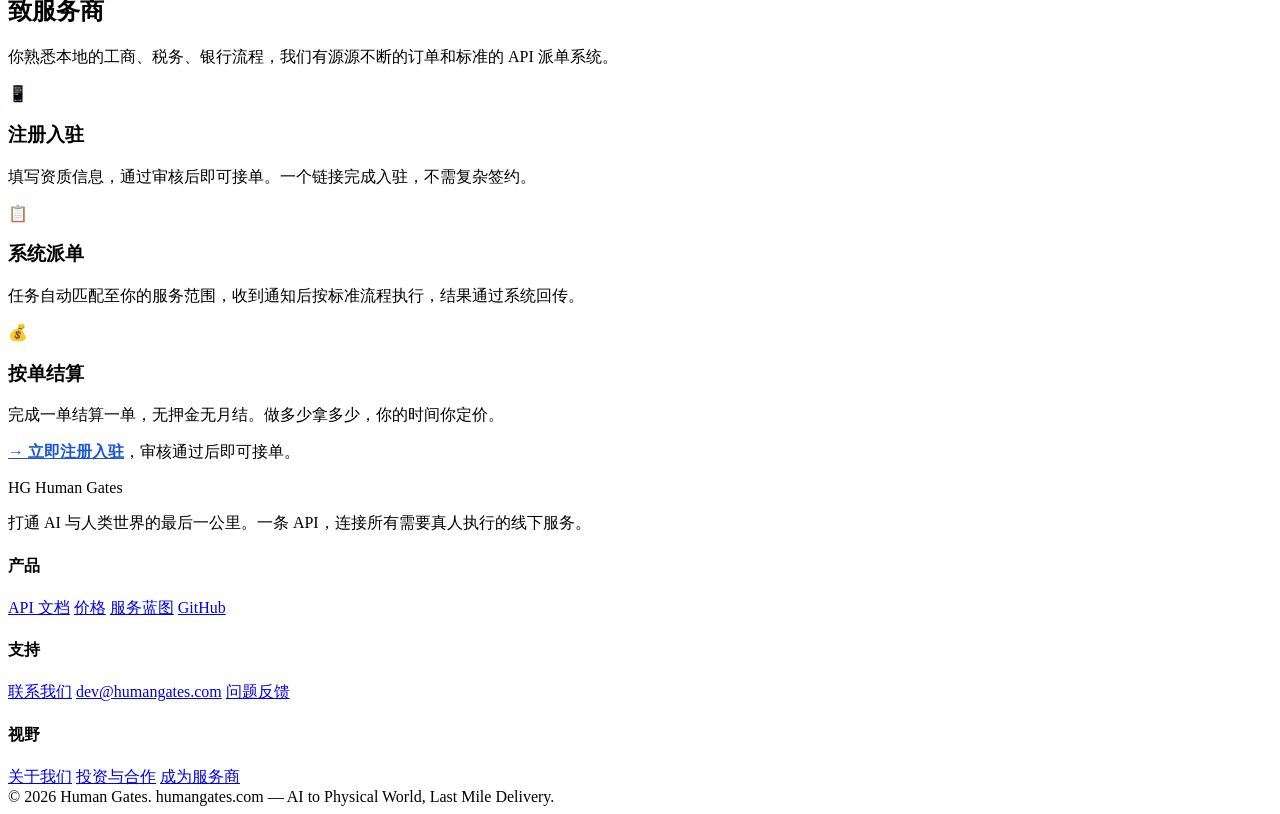
==== commit 5196db90: "v0.5.0 — 客户信用系统 + 供应商增强 + 超值定价体系" ====
--- a/www/index.html
+++ b/www/index.html
@@ -30,7 +30,7 @@
   <!-- Hero -->
   <section class="hero">
     <div class="container">
-      <span class="status-badge status-badge-live">v0.4.0 · 开发中</span>
+      <span class="status-badge status-badge-live">v0.5.0 · 开发中</span>
       <h1>打通 AI 与人类世界的<br>最后一公里</h1>
       <p class="hero-lead">AI Agent 能写代码、能处理数据、能调用 API——但无法走进工商局、银行柜台、法院窗口和政府大厅。<br>Human Gates 填补这道鸿沟。一条 API，所有需要真人执行的线下任务，自动有人完成。</p>
       <div class="hero-actions">
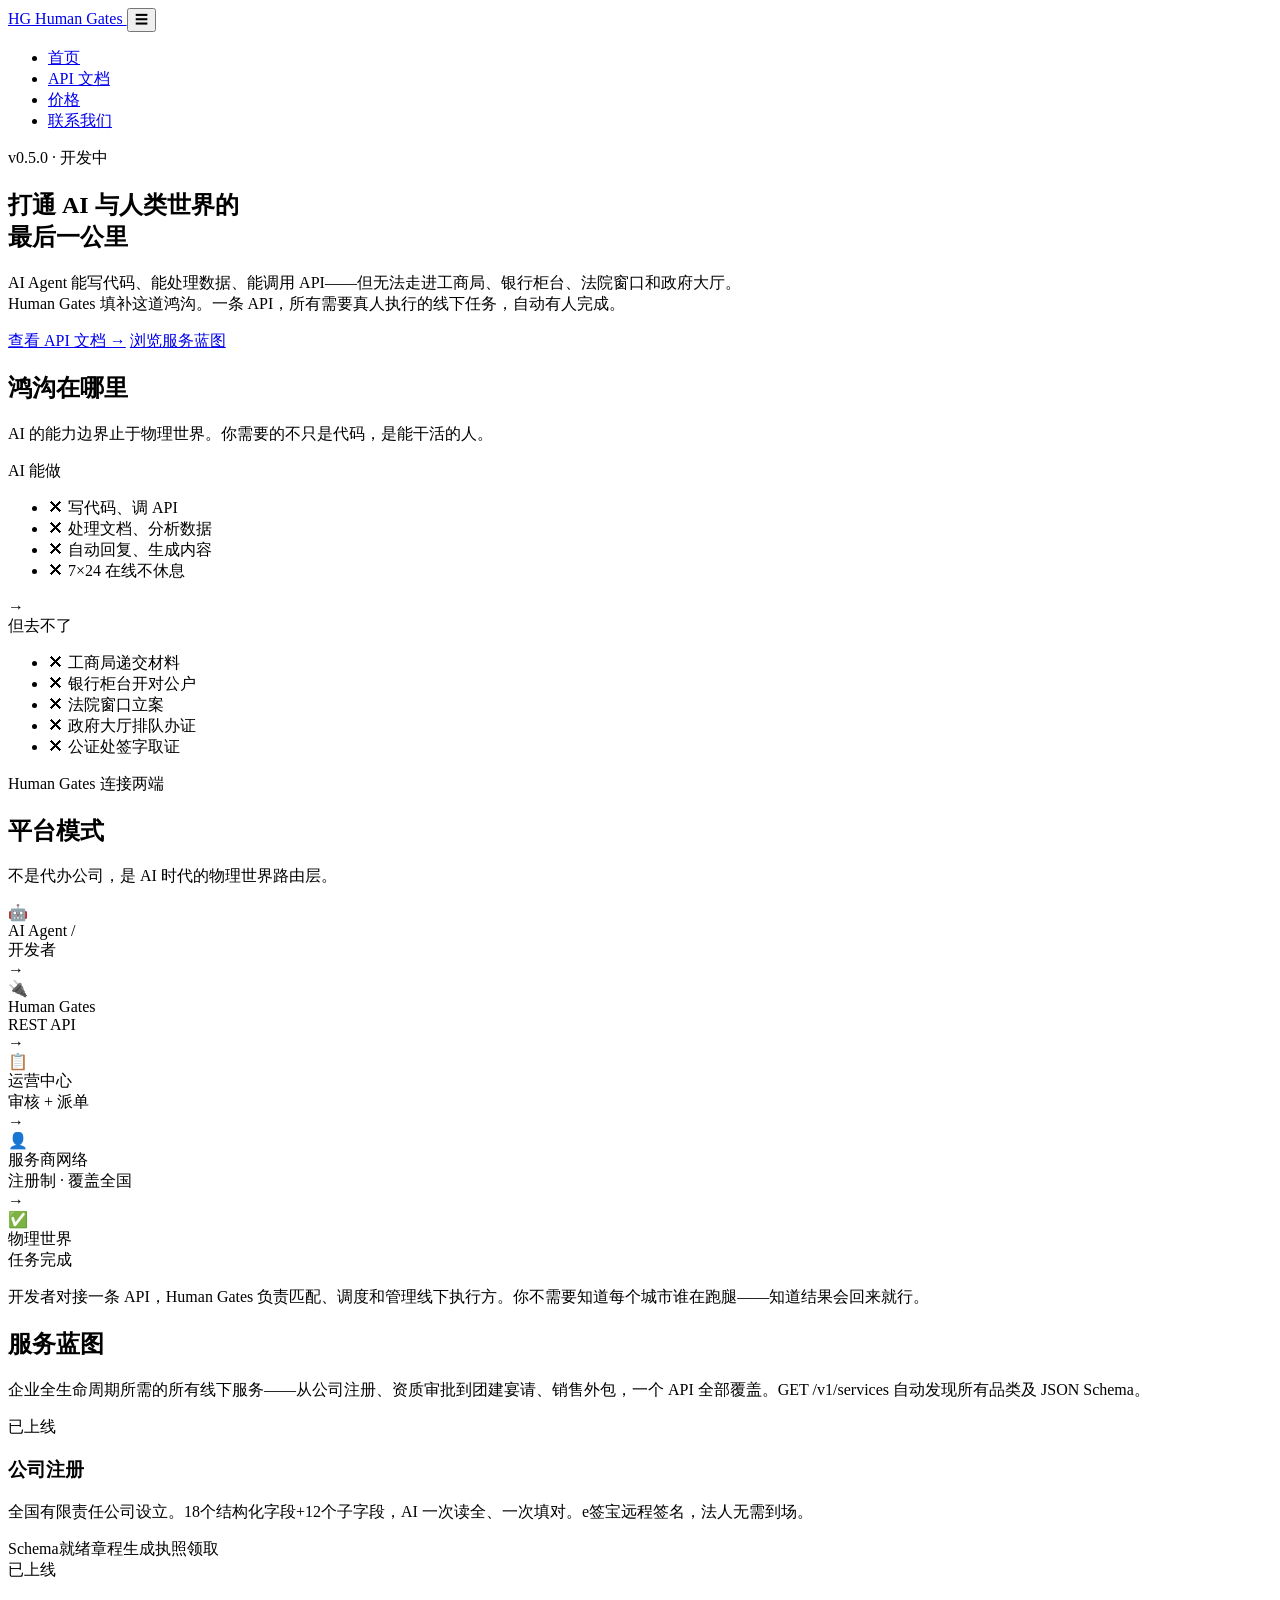
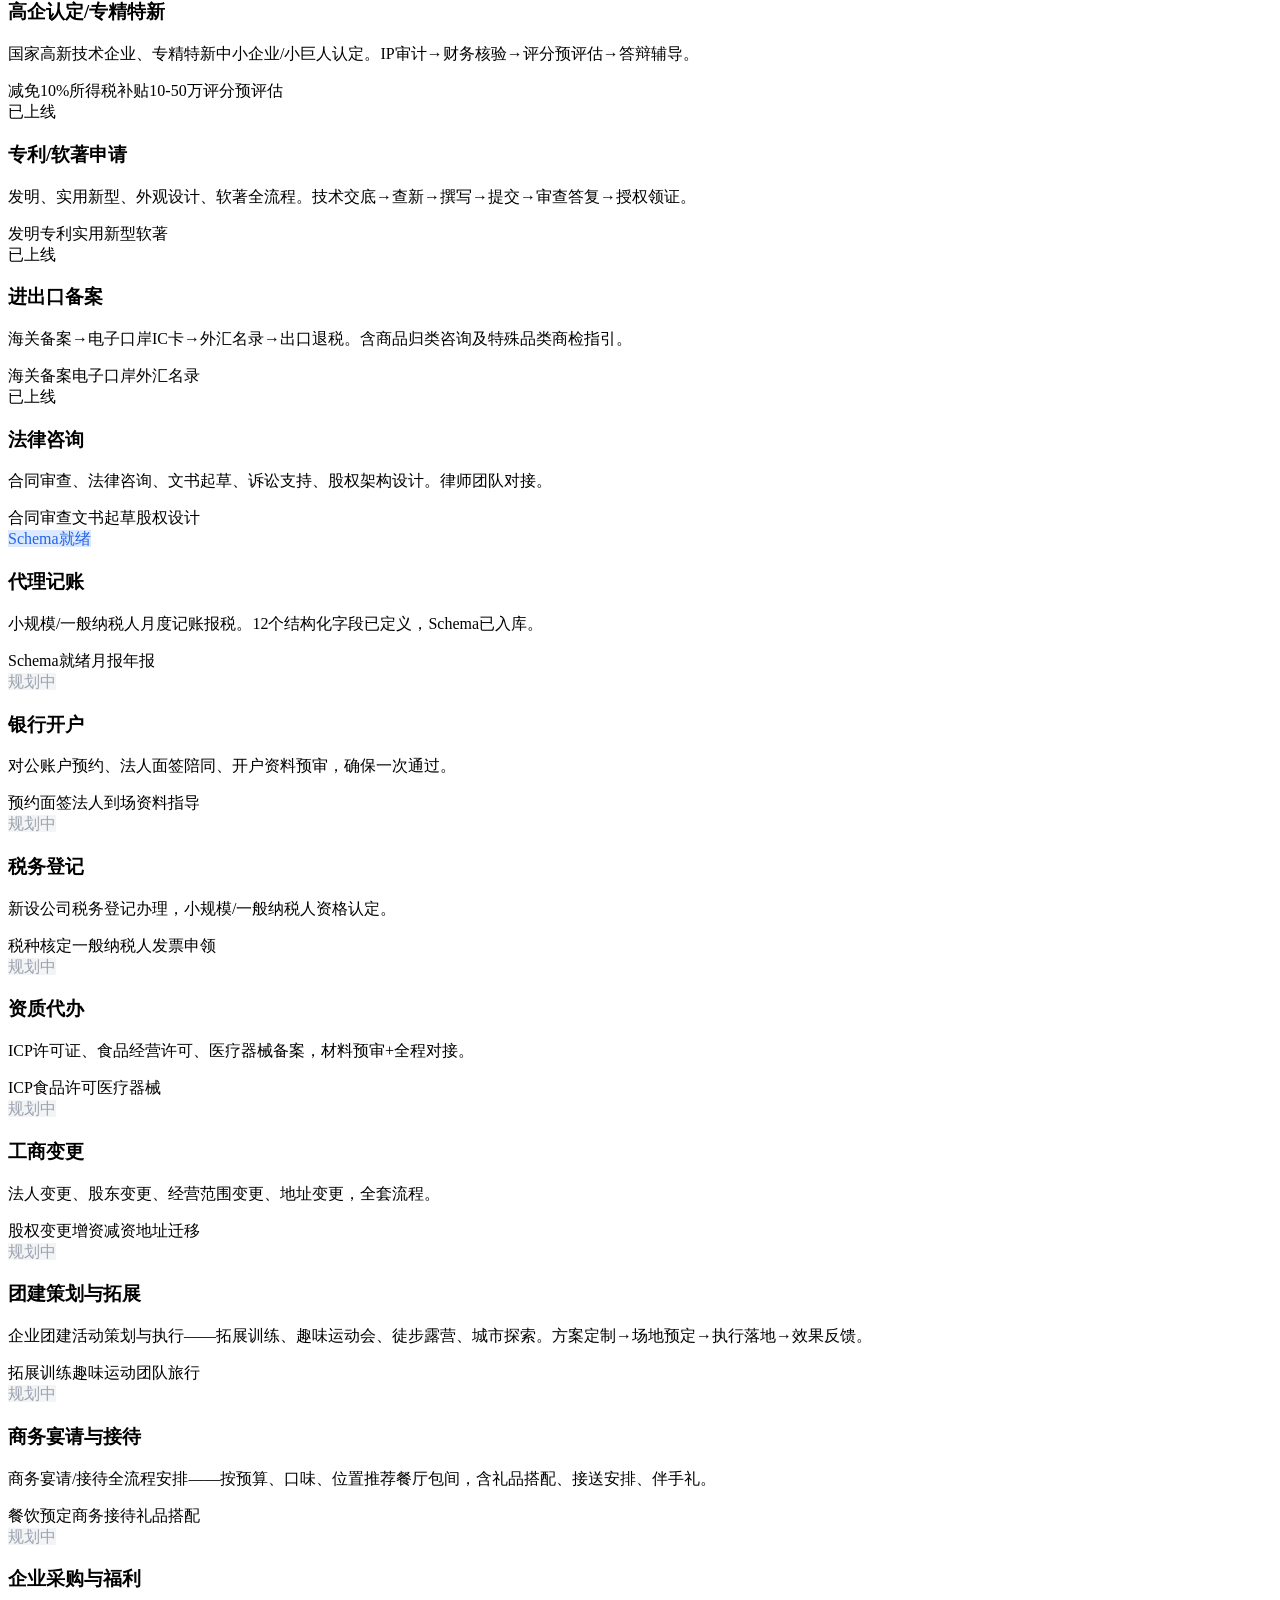
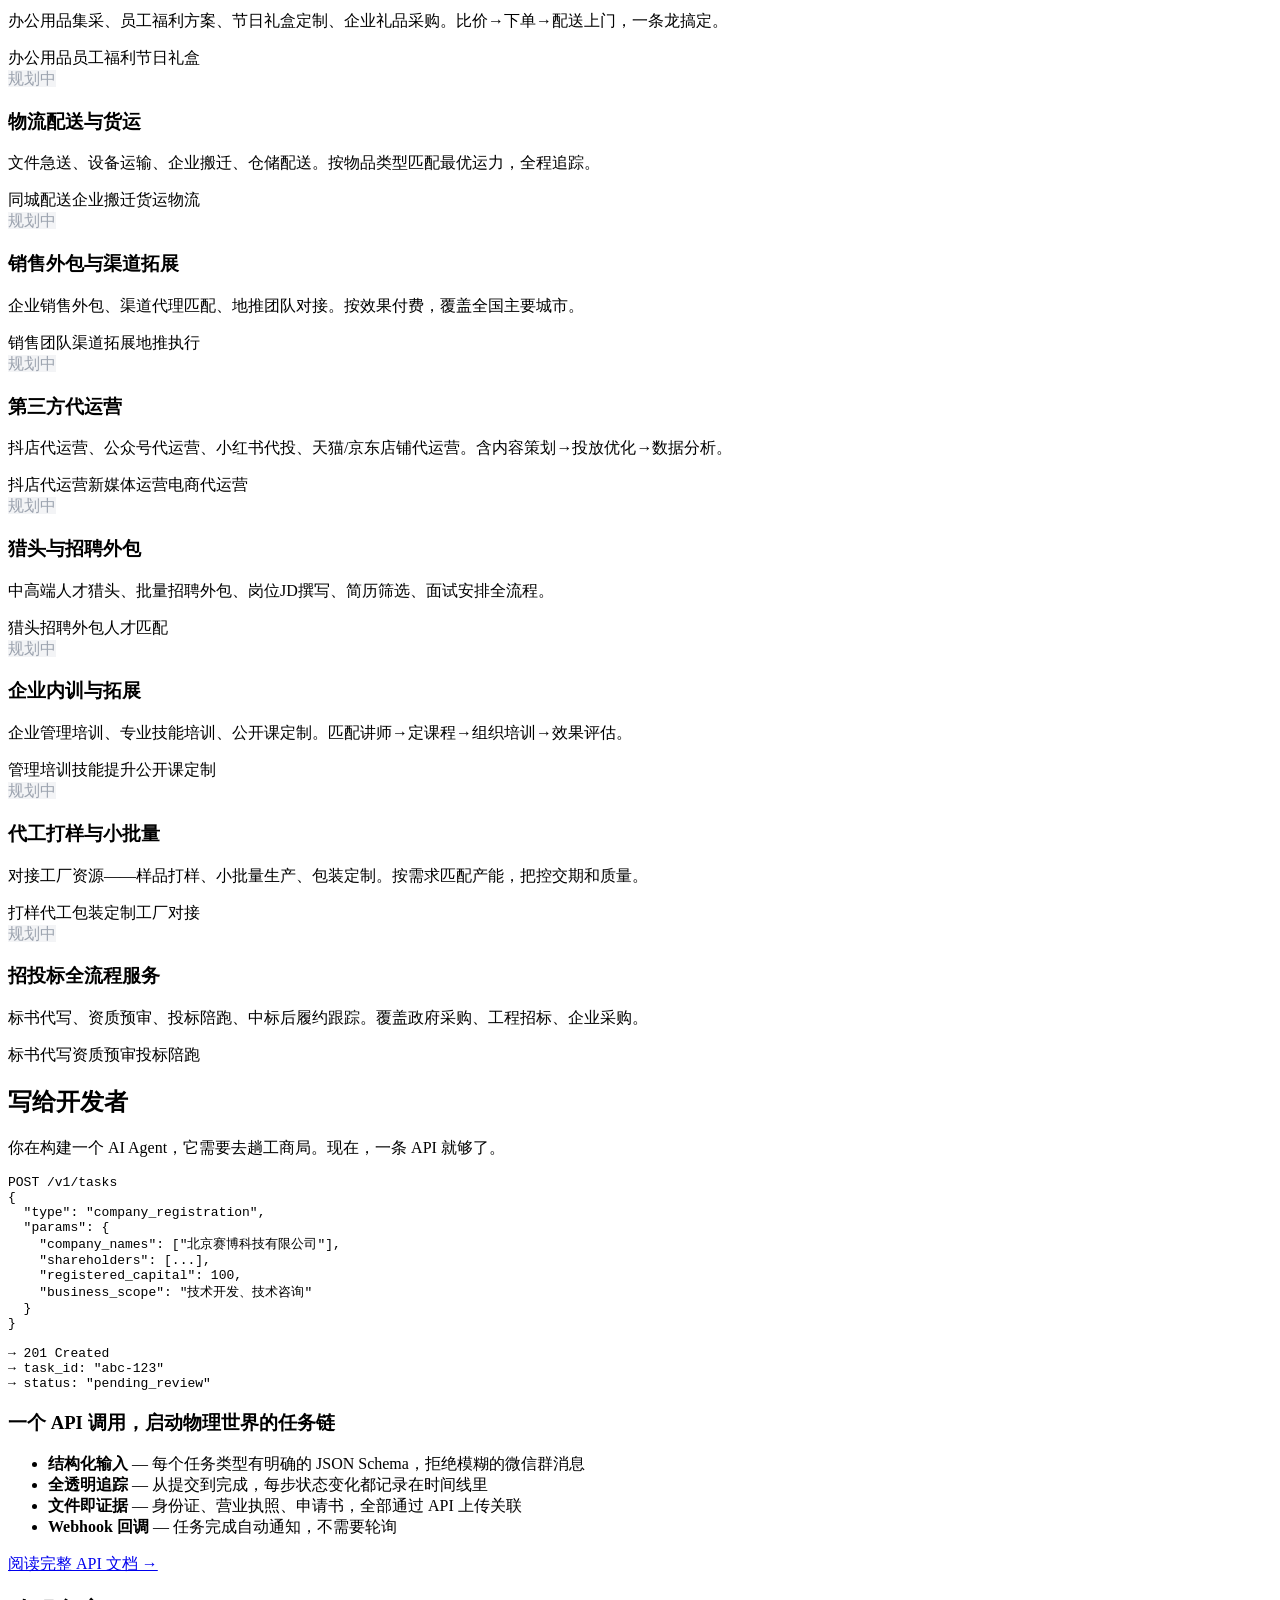
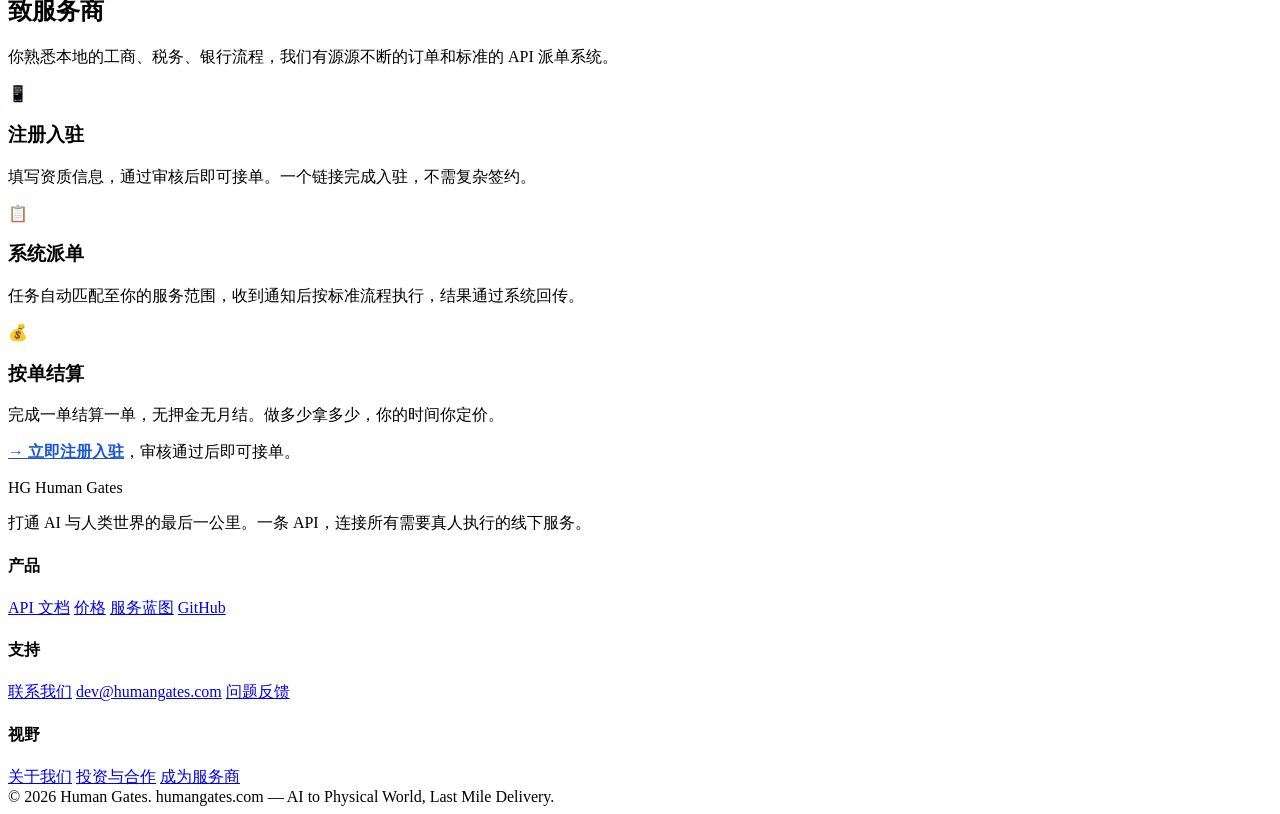
==== commit ff711c4d: "fix: 公司注册全国服务，移除石家庄地域限制" ====
--- a/www/index.html
+++ b/www/index.html
@@ -121,7 +121,7 @@
             <span class="blueprint-badge">已上线</span>
             <h3>公司注册</h3>
           </div>
-          <p>石家庄有限责任公司设立。18个结构化字段+12个子字段，AI 一次读全、一次填对。</p>
+          <p>全国有限责任公司设立。18个结构化字段+12个子字段，AI 一次读全、一次填对。e签宝远程签名，法人无需到场。</p>
           <div class="blueprint-tags">
             <span>Schema就绪</span><span>章程生成</span><span>执照领取</span>
           </div>
